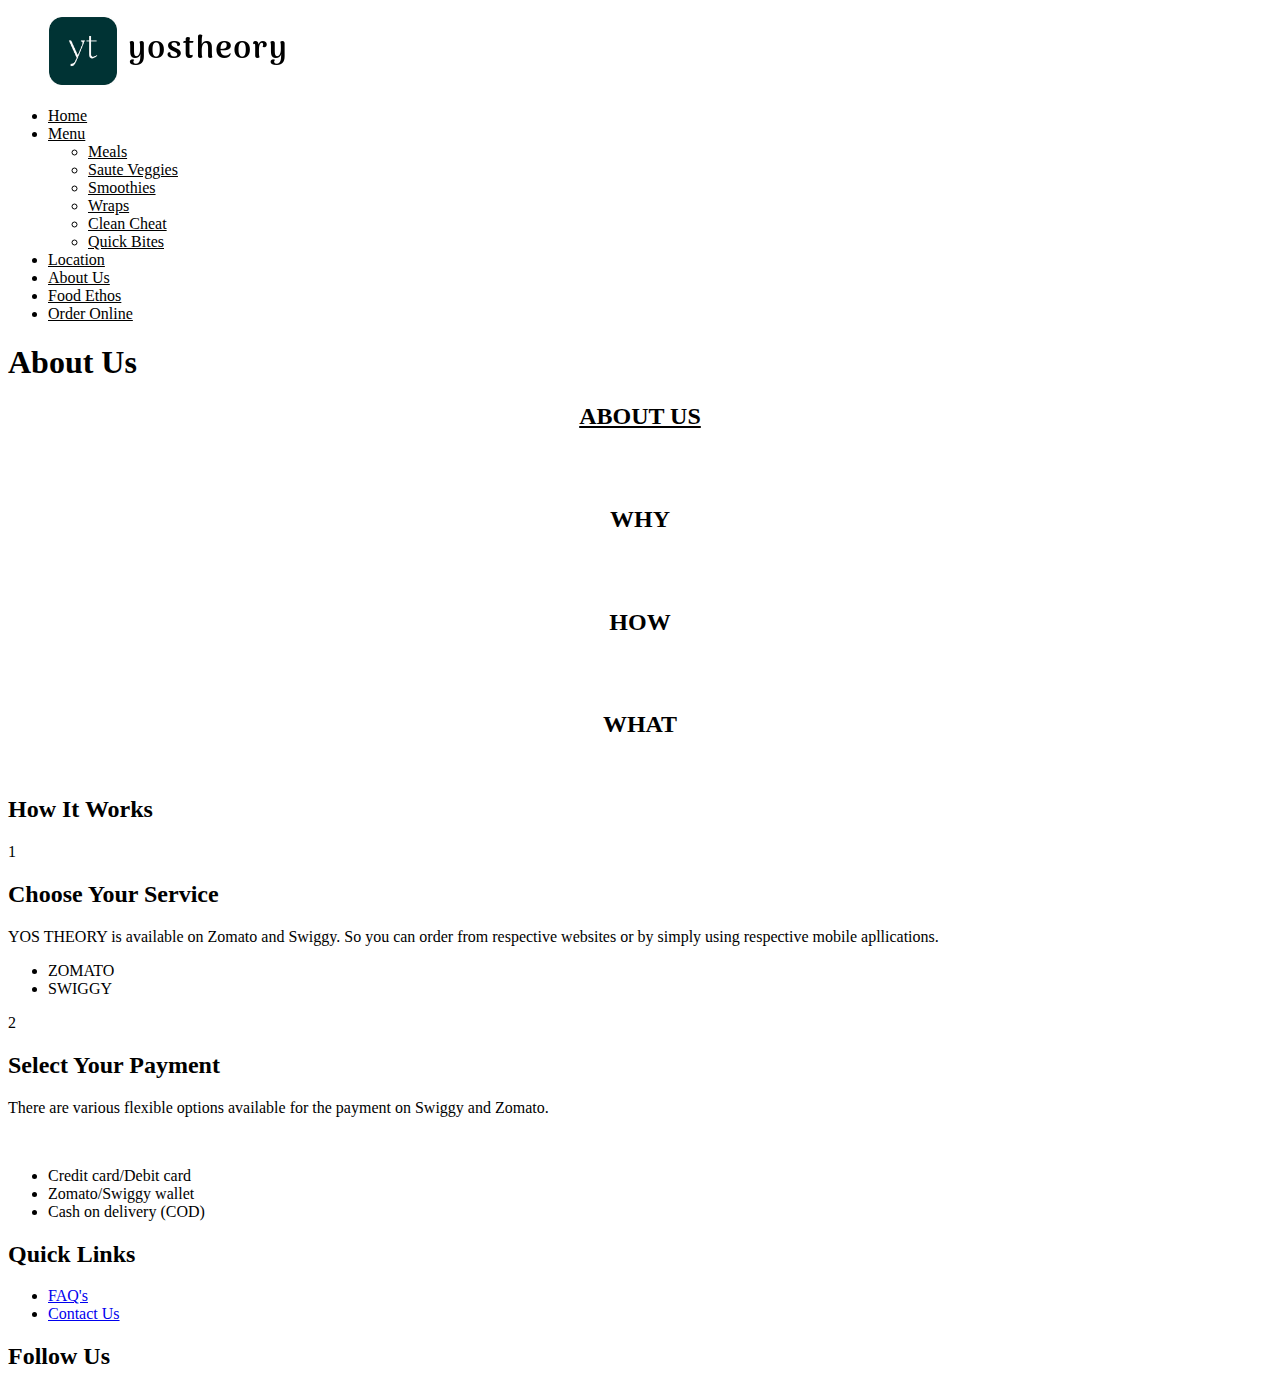
==== about.html @ e0fb043c "Update about.html" ====
<!DOCTYPE html>
<html lang="en">
  <head>
    <title>Yos Theory &mdash; About Us</title>
    <meta charset="utf-8">
    <meta name="viewport" content="width=device-width, initial-scale=1, shrink-to-fit=no">

    <link rel="stylesheet" href="https://fonts.googleapis.com/css?family=Poppins:200,300,400,700,900|Display+Playfair:200,300,400,700"> 
    <link rel="stylesheet" href="fonts/icomoon/style.css">

    <link rel="stylesheet" href="css/bootstrap.min.css">
    <link rel="stylesheet" href="css/magnific-popup.css">
    <link rel="stylesheet" href="css/jquery-ui.css">
    <link rel="stylesheet" href="css/owl.carousel.min.css">
    <link rel="stylesheet" href="css/owl.theme.default.min.css">

    <link rel="stylesheet" href="css/bootstrap-datepicker.css">

    <link rel="stylesheet" href="fonts/flaticon/font/flaticon.css">



    <link rel="stylesheet" href="css/aos.css">

    <link rel="stylesheet" href="css/style.css">
    
  </head>
  <body>
  
  <div class="site-wrap">

    <div class="site-mobile-menu">
      <div class="site-mobile-menu-header">
        <div class="site-mobile-menu-close mt-3">
          <span class="icon-close2 js-menu-toggle"></span>
        </div>
      </div>
      <div class="site-mobile-menu-body"></div>
    </div>
    
    <header class="site-navbar py-3" role="banner">

      <div class="container-fluid bg-white">
        <div class="row align-items-center">
          
          <div class="col-11 col-xl-2">
          <figure style="margin-bottom: 0px;"><a href="index.html" class="align-left"><img src="images/yoslogo.png"></a></figure>

          </div>
          <div class="col-12 col-md-10 d-none d-xl-block">
            <nav class="site-navigation position-relative text-right" role="navigation">

              <ul class="site-menu js-clone-nav mx-auto d-none d-lg-block">
                <li><a href="index.html"style="color: black !important;">Home</a></li>
               
                <li class="has-children">
                  <a href="services.html"style="color: black !important;">Menu</a>
                  <ul class="dropdown">
                    <li><a href="#id1"style="color: black !important;">Meals</a></li>
                    <li><a href="#id2"style="color: black !important;">Saute Veggies</a></li>
                    <li><a href="#id3"style="color: black !important;">Smoothies</a></li>
                    <li><a href="#id4"style="color: black !important;">Wraps</a></li>
                      <li><a href="#id5"style="color: black !important;">Clean Cheat</a></li>
                      <li><a href="#id6"style="color: black !important;">Quick Bites</a></li>
                   
                  </ul>
                </li>
                <li><a href="industries.html"style="color: black !important;">Location</a></li>
                 <li class="active"><a href="about.html"style="color: black !important;">About Us</a></li>
                <li><a href="blog.html"style="color: black !important;">Food Ethos</a></li>
                <li><a href="order.html"style="color: black !important;">Order Online</a></li>
              </ul>
            </nav>
          </div>


          <div class="d-inline-block d-xl-none ml-md-0 mr-auto py-3" style="position: relative; top: 3px;"><a href="#" class="site-menu-toggle js-menu-toggle text-white"><span class="icon-menu h3" style="color: black;"></span></a></div>


        </div>
      </div>
      
    </header>

  

    <div class="site-blocks-cover inner-page-cover overlay" style="background-image: url(images/food1.jpg);" data-aos="fade" data-stellar-background-ratio="0.5">
      <div class="container">
        <div class="row align-items-center justify-content-center text-center">

          <div class="col-md-8" data-aos="fade-up" data-aos-delay="400">
            <h1 class="text-white font-weight-light text-uppercase font-weight-bold">About Us</h1>
        <!--    <p class="breadcrumb-custom"><a href="index.html">Home</a> <span class="mx-2">&gt;</span> <span>About Us</span></p> -->
          </div>
        </div>
      </div>
    </div>  


    <div style="background-image:url(https://s3-us-west-1.amazonaws.com/sweetgreen-wordpress/sweetgreen/wp-content/uploads/2013/04/05144609/bg-section-core-values.jpg);">
<center>
    <div class="site-section">
      <div class="container">
        
          
          
		
         <center> <div class="col-md-6 order-md-1" data-aos="fade">
            
            <h2 class="text-primary"></h2></center>
       <center>    <h2 class="text-primary"><u>ABOUT US</u></h2></center>
       <br><br>

 <center><h2 class="text-primary">WHY</h2>

         <font color="white">We are YOS THEORY: We connect people - with food - who want to eat better, feel better & celebrate a passion for living better and healthier.</font></center>
<br>
 <center><h2 class="text-primary">HOW</h2>

         <font color="white">We create everything from scratch in our kitchen without adding any preservatives, artificial colors, excessive oil & refined sugar. </font></center>
         <br>
         <center><h2 class="text-primary">WHAT</h2>

         <font color="white">We offer Meals (Brown rice, Oats, Dalia) with numerous sauces and veggies, Smoothies, Wraps, Granola fruits box & Bean Bytes.</font></center>


            <div class="row">
              <div class="col-md-12 mb-md-5 mb-0 col-lg-6">
                <div class="unit-4">
                  
              </div>
              <div class="col-md-12 mb-md-5 mb-0 col-lg-6">
                <div class="unit-4">
                  </div>
              </div>
            </div>
          </div>
          
        </div>
      </div>
    </div>
  </div>
</div>
</center>

    <div class="site-section bg-image overlay" style="background-image: url('images/food2.jpg');">



      <div class="container">
        <div class="row justify-content-center mb-5">
          <div class="col-md-7 text-center border-primary">
            <h2 class="font-weight-light text-primary" data-aos="fade">How It Works</h2>
          </div>
        </div>
        <div class="row">
          <div class="col-md-6 col-lg-4 mb-5 mb-lg-0" data-aos="fade" data-aos-delay="100">
            <div class="how-it-work-item">
            <span class="number">1</span>
              <div class="how-it-work-body">
                <h2>Choose Your Service</h2>
                <p class="mb-5">YOS THEORY is available on Zomato and Swiggy. So you can order from respective websites or by simply using respective mobile apllications.</p>
                <ul class="ul-check list-unstyled white">
                  <li class="text-white">ZOMATO</li>
                  <li class="text-white">SWIGGY</li>
                </ul>
              </div>
          
            </div>
          </div>

          <div class="col-md-6 col-lg-4 mb-5 mb-lg-0" data-aos="fade" data-aos-delay="200">
            <div class="how-it-work-item">
              <span class="number">2</span>
              <div class="how-it-work-body">
                <h2>Select Your Payment</h2>
                <p class="mb-5">There are various flexible options available for the payment on Swiggy and Zomato.</p>
                <br>
                <ul class="ul-check list-unstyled white">
                  <li class="text-white">Credit card/Debit card</li>
                  <li class="text-white">Zomato/Swiggy wallet</li>
                  <li class="text-white">Cash on delivery (COD)</li>
                </ul>
              </div>
            </div>
          </div>

         
        </div>
      </div>
    </div>

    
    
    
    
    <footer class="site-footer">
      <div class="container">
        <div class="row">
          <div class="col-md-9">
            <div class="row">
              <div class="col-md-3">
                <h2 class="footer-heading mb-4">Quick Links</h2>
                <ul class="list-unstyled">
                 <li><a href="faq.html">FAQ's</a></li> 
                  <li><a href="contact.html">Contact Us</a></li>
                </ul>
              </div>
              
              
              
              <div class="col-md-3">
                <h2 class="footer-heading mb-4">Follow Us</h2>
                <a href="#" class="pl-0 pr-3"><span class="icon-facebook"></span></a>
                <a href="#" class="pl-3 pr-3"><span class="icon-twitter"></span></a>
                <a href="#" class="pl-3 pr-3"><span class="icon-instagram"></span></a>
                <a href="#" class="pl-3 pr-3"><span class="icon-linkedin"></span></a>
              </div>
            </div>
          </div>
         
        </div>
        <div class="row pt-5 mt-5 text-center">
          <div class="col-md-12">
            <div class="border-top pt-5">
          
            </div>
          </div>
          
        </div>
      </div>
    </footer>
  </div>

  <script src="js/jquery-3.3.1.min.js"></script>
  <script src="js/jquery-migrate-3.0.1.min.js"></script>
  <script src="js/jquery-ui.js"></script>
  <script src="js/popper.min.js"></script>
  <script src="js/bootstrap.min.js"></script>
  <script src="js/owl.carousel.min.js"></script>
  <script src="js/jquery.stellar.min.js"></script>
  <script src="js/jquery.countdown.min.js"></script>
  <script src="js/jquery.magnific-popup.min.js"></script>
  <script src="js/bootstrap-datepicker.min.js"></script>
  <script src="js/aos.js"></script>

  <script src="js/main.js"></script>
    
  </body>
</html>
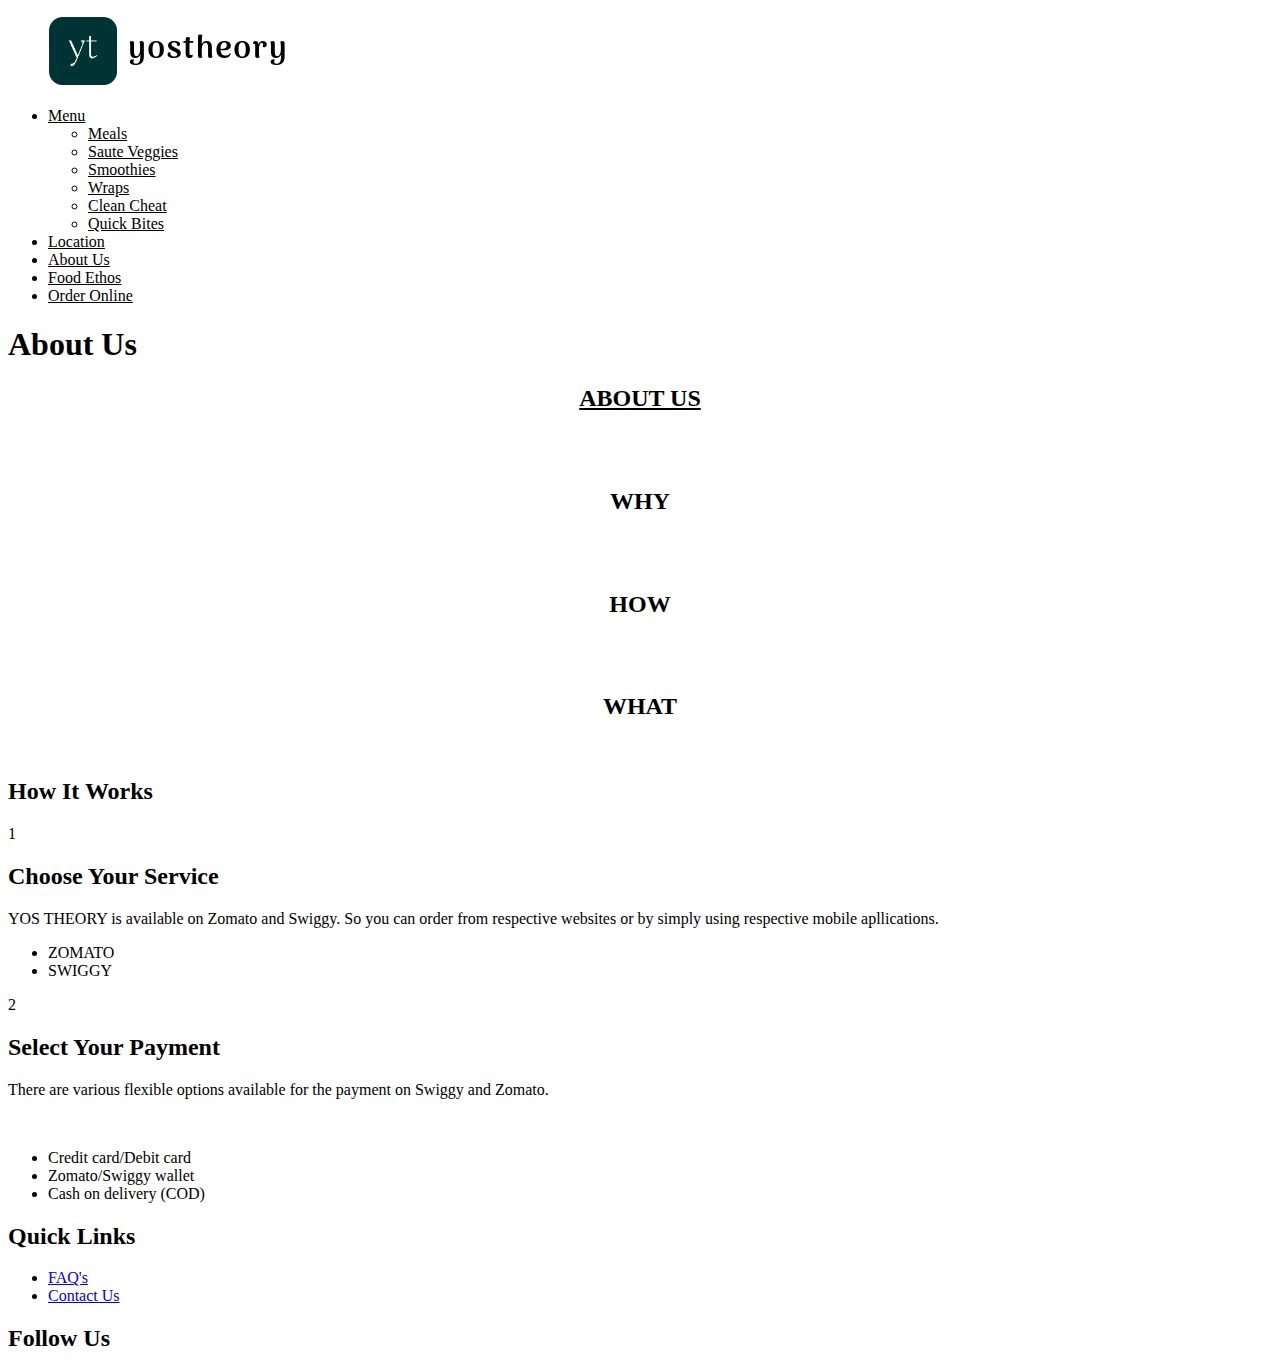
==== commit 427c22be: "Update about.html" ====
--- a/about.html
+++ b/about.html
@@ -38,21 +38,24 @@
       <div class="site-mobile-menu-body"></div>
     </div>
     
-    <header class="site-navbar py-3" role="banner">
-
-      <div class="container-fluid bg-white">
-        <div class="row align-items-center">
-          
-          <div class="col-11 col-xl-2">
-          <figure style="margin-bottom: 0px;"><a href="index.html" class="align-left"><img src="images/yoslogo.png"></a></figure>
-
+    
+    <header class="site-navbar bg-white" role="banner" style="max-width: 1400px; width: 100%;">
+
+      <div class="container bg-white" style="max-width: 100% !important">
+        <div class="row align-items-left">
+          
+
+          <div class="col-10 col-xl-2 " >
+             
+              <figure style="margin-bottom: 0px; "><a href="index.html" ><img src="images/yoslogo.png"></a></figure>
           </div>
           <div class="col-12 col-md-10 d-none d-xl-block">
-            <nav class="site-navigation position-relative text-right" role="navigation">
+            <nav class="site-navigation position-relative" role="navigation">
 
               <ul class="site-menu js-clone-nav mx-auto d-none d-lg-block">
-                <li><a href="index.html"style="color: black !important;">Home</a></li>
-               
+                                
+                
+
                 <li class="has-children">
                   <a href="services.html"style="color: black !important;">Menu</a>
                   <ul class="dropdown">
@@ -84,8 +87,7 @@
 
   
 
-    <div class="site-blocks-cover inner-page-cover overlay" style="background-image: url(images/food1.jpg);" data-aos="fade" data-stellar-background-ratio="0.5">
-      <div class="container">
+<div class="site-blocks-cover inner-page-cover overlay" style="background-image: url(images/team.jpg);" data-aos="fade" data-stellar-background-ratio="0.5">      <div class="container">
         <div class="row align-items-center justify-content-center text-center">
 
           <div class="col-md-8" data-aos="fade-up" data-aos-delay="400">
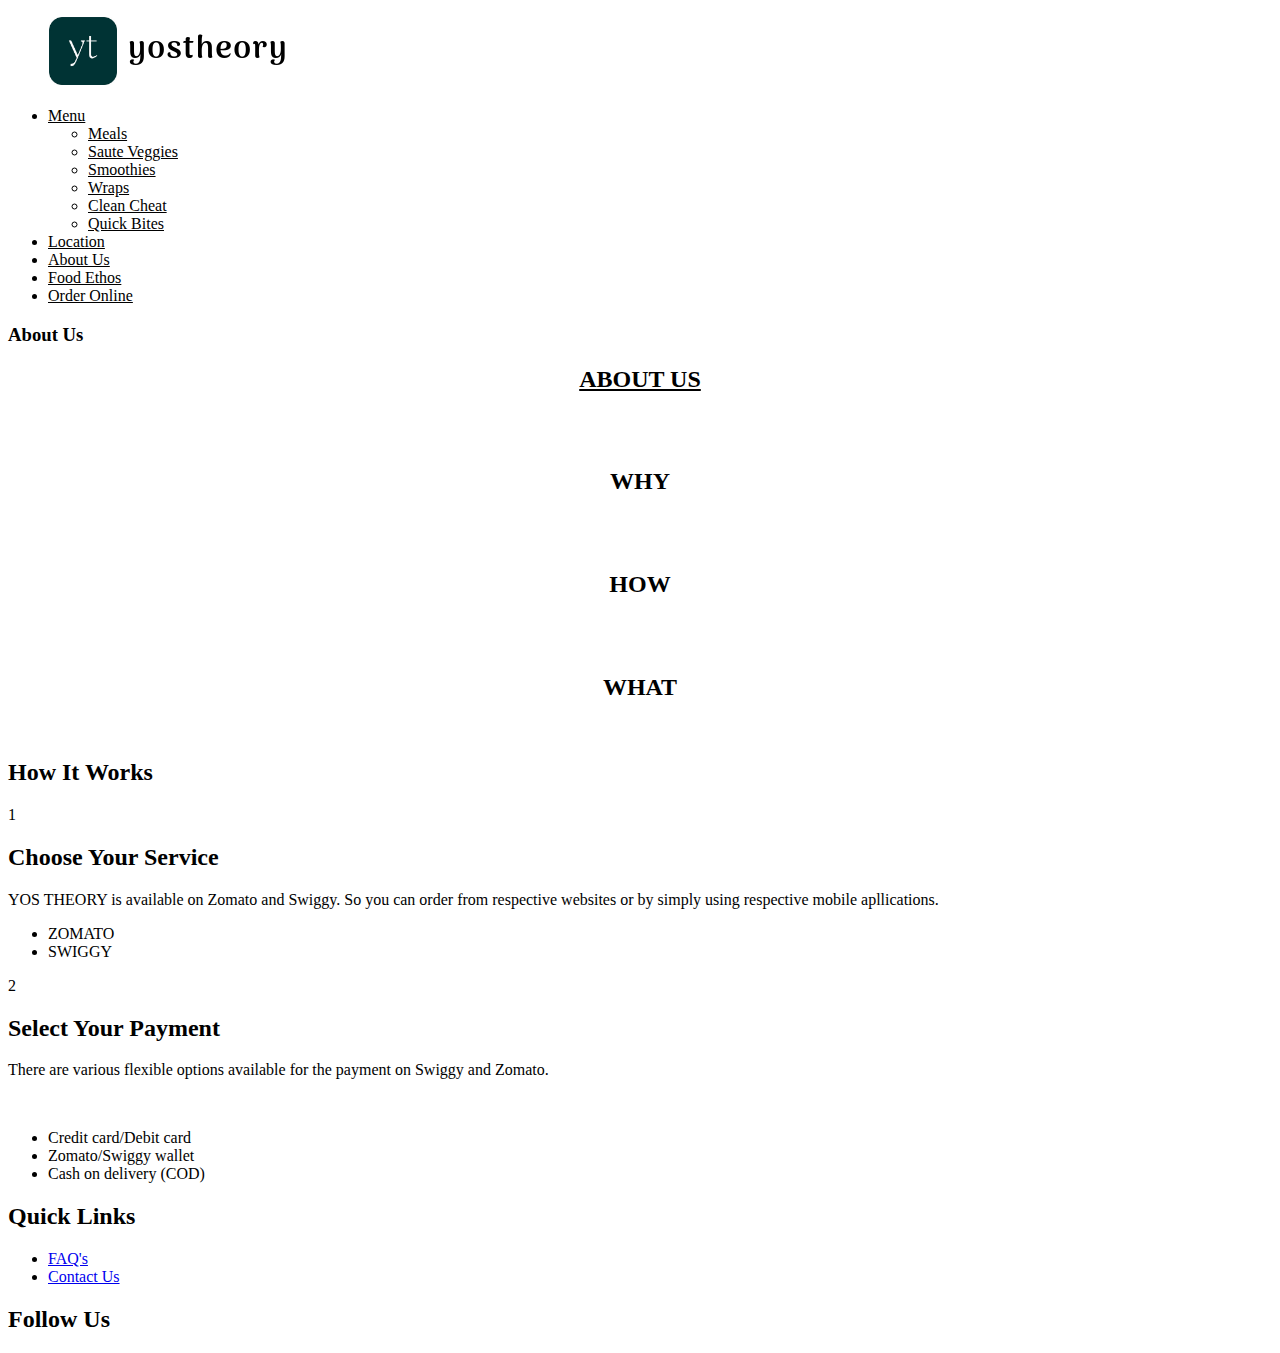
==== commit c07115a8: "Update about.html" ====
--- a/about.html
+++ b/about.html
@@ -56,8 +56,9 @@
                                 
                 
 
+               
                 <li class="has-children">
-                  <a href="services.html"style="color: black !important;">Menu</a>
+                  <a href="services.html" style="color: black !important; margin-right: 80px;">Menu</a>
                   <ul class="dropdown">
                     <li><a href="#id1"style="color: black !important;">Meals</a></li>
                     <li><a href="#id2"style="color: black !important;">Saute Veggies</a></li>
@@ -65,13 +66,12 @@
                     <li><a href="#id4"style="color: black !important;">Wraps</a></li>
                       <li><a href="#id5"style="color: black !important;">Clean Cheat</a></li>
                       <li><a href="#id6"style="color: black !important;">Quick Bites</a></li>
-                   
                   </ul>
                 </li>
-                <li><a href="industries.html"style="color: black !important;">Location</a></li>
-                 <li class="active"><a href="about.html"style="color: black !important;">About Us</a></li>
-                <li><a href="blog.html"style="color: black !important;">Food Ethos</a></li>
-                <li><a href="order.html"style="color: black !important;">Order Online</a></li>
+                <li><a href="industries.html"  style="color: black !important;  margin-right: 80px;">Location</a></li>
+                <li><a href="about.html" style="color: black !important; margin-right: 80px;">About Us</a></li>
+                <li><a href="blog.html" style="color: black !important; margin-right: 80px;">Food Ethos</a></li>
+                <li><a href="order.html" style="color: black !important; margin-right: 0px;">Order Online</a></li>
               </ul>
             </nav>
           </div>
@@ -91,7 +91,7 @@
         <div class="row align-items-center justify-content-center text-center">
 
           <div class="col-md-8" data-aos="fade-up" data-aos-delay="400">
-            <h1 class="text-white font-weight-light text-uppercase font-weight-bold">About Us</h1>
+            <h3 class="text-white font-weight-light text-uppercase font-weight-bold">About Us</h3>
         <!--    <p class="breadcrumb-custom"><a href="index.html">Home</a> <span class="mx-2">&gt;</span> <span>About Us</span></p> -->
           </div>
         </div>
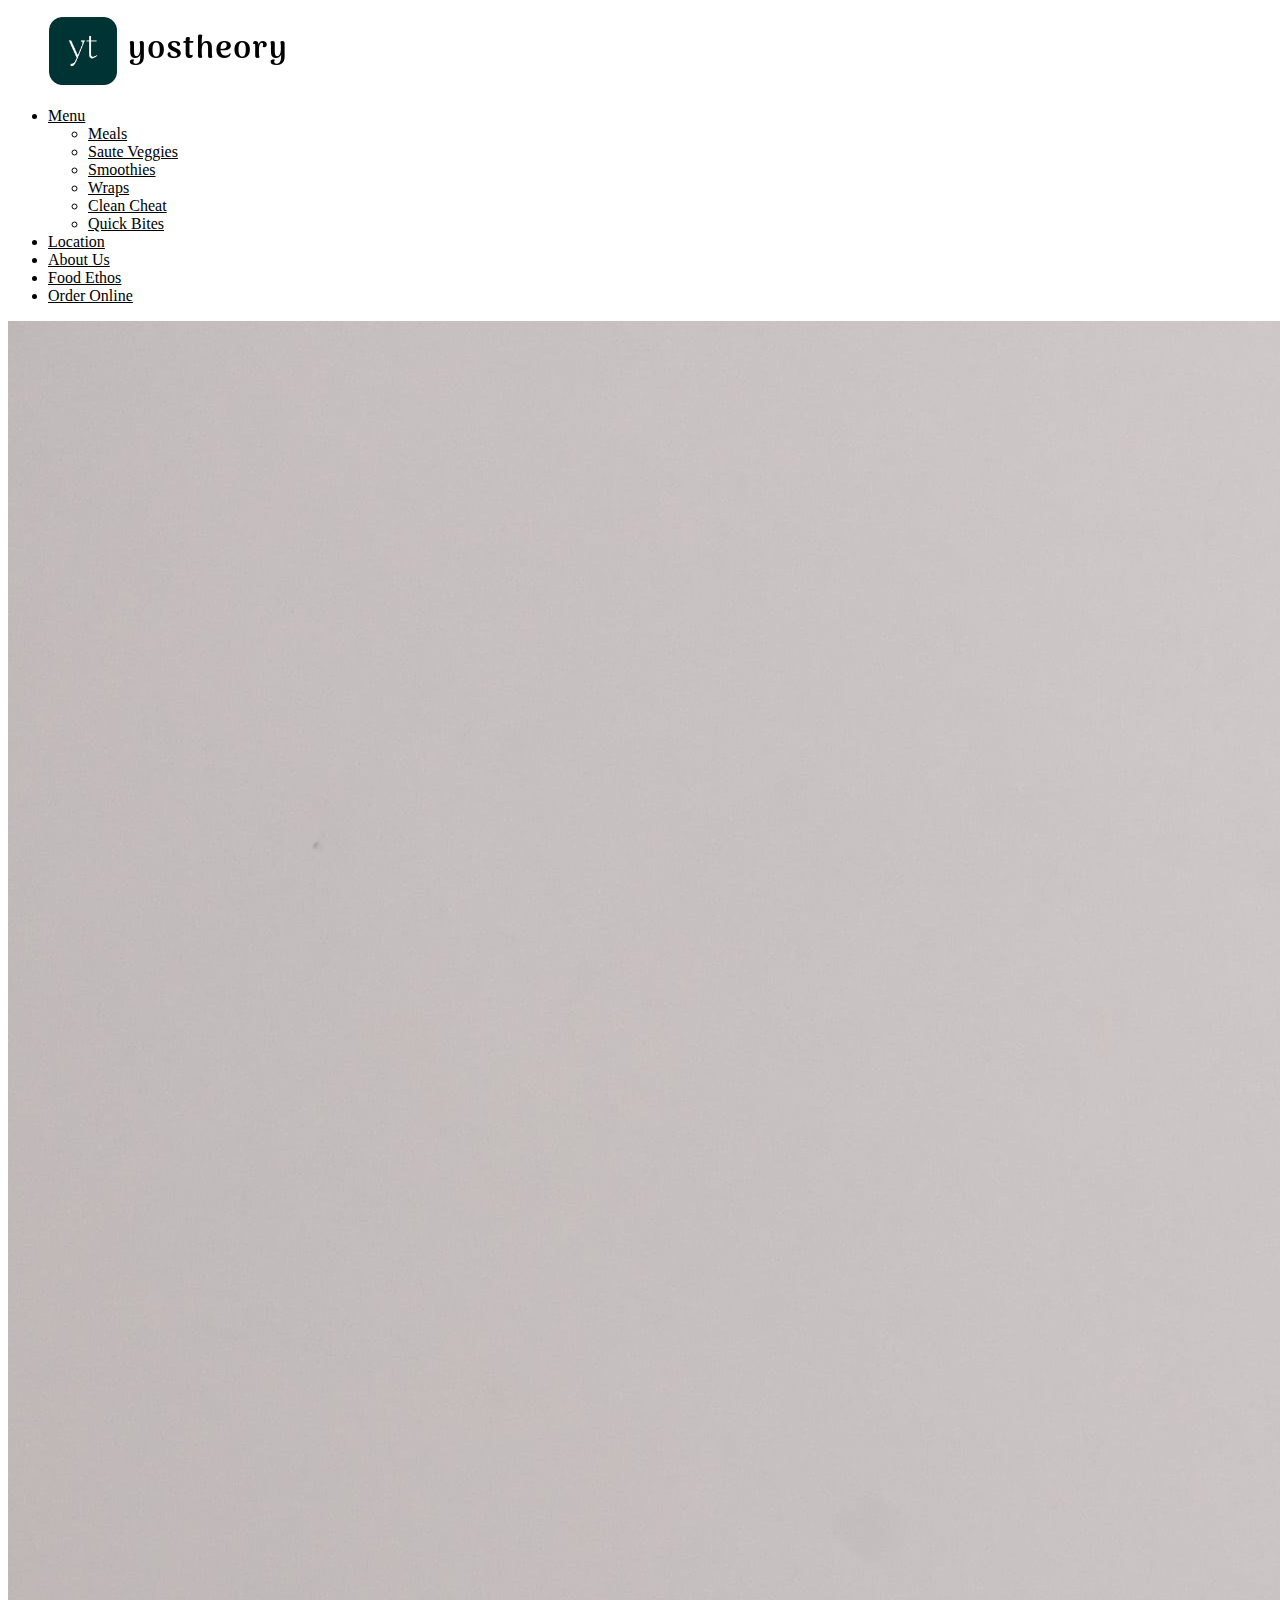
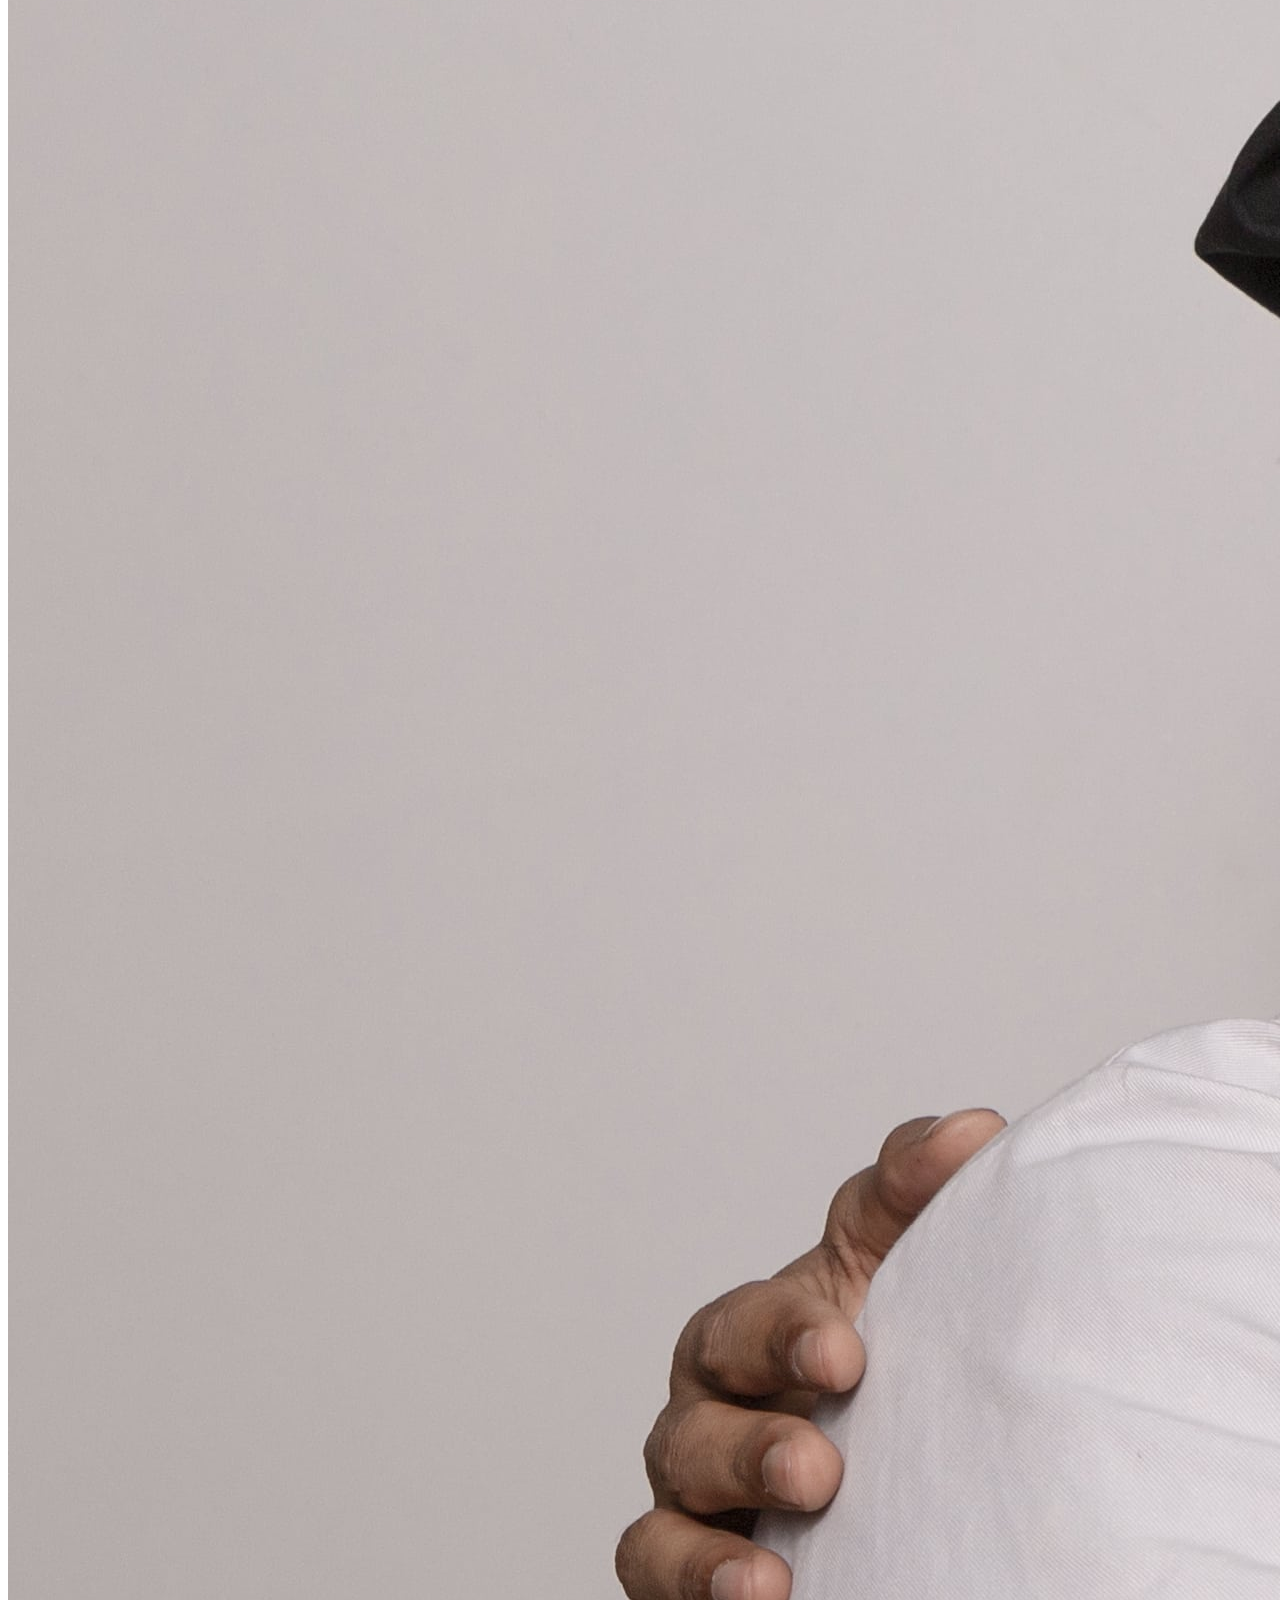
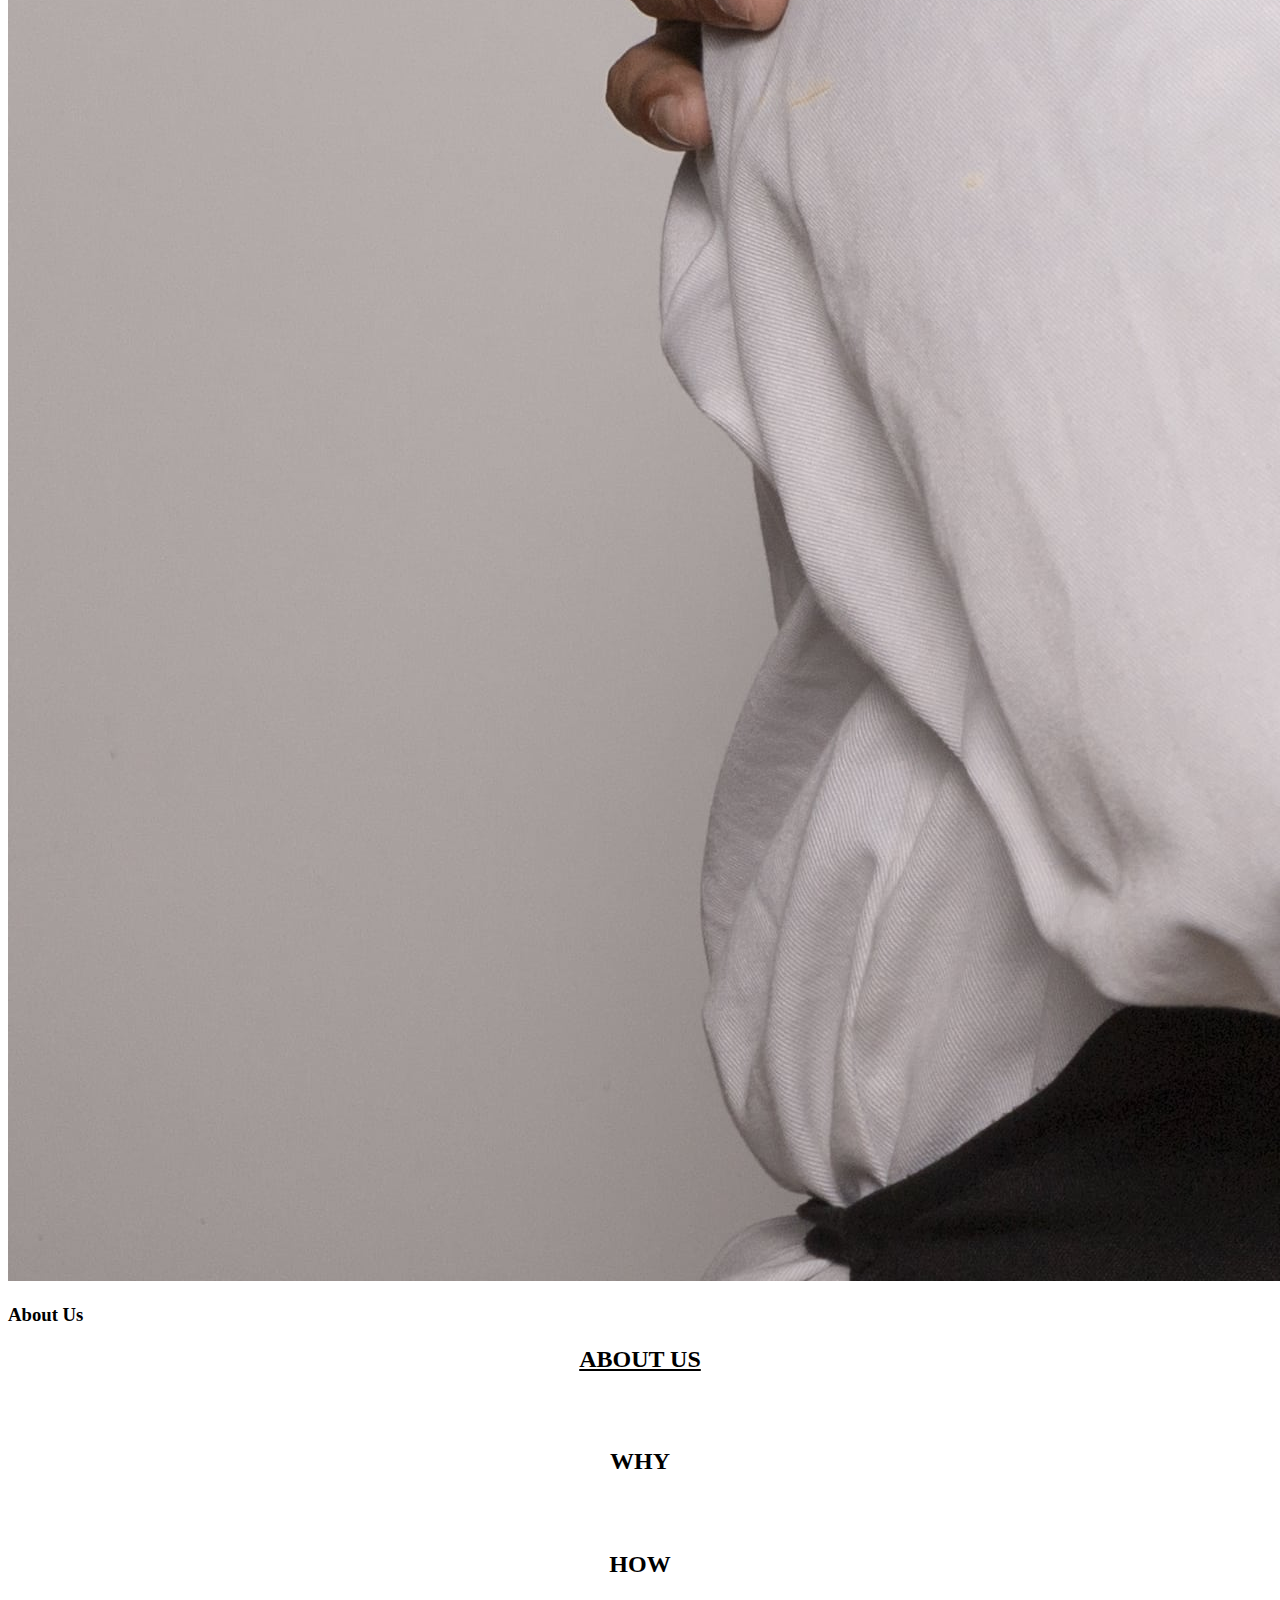
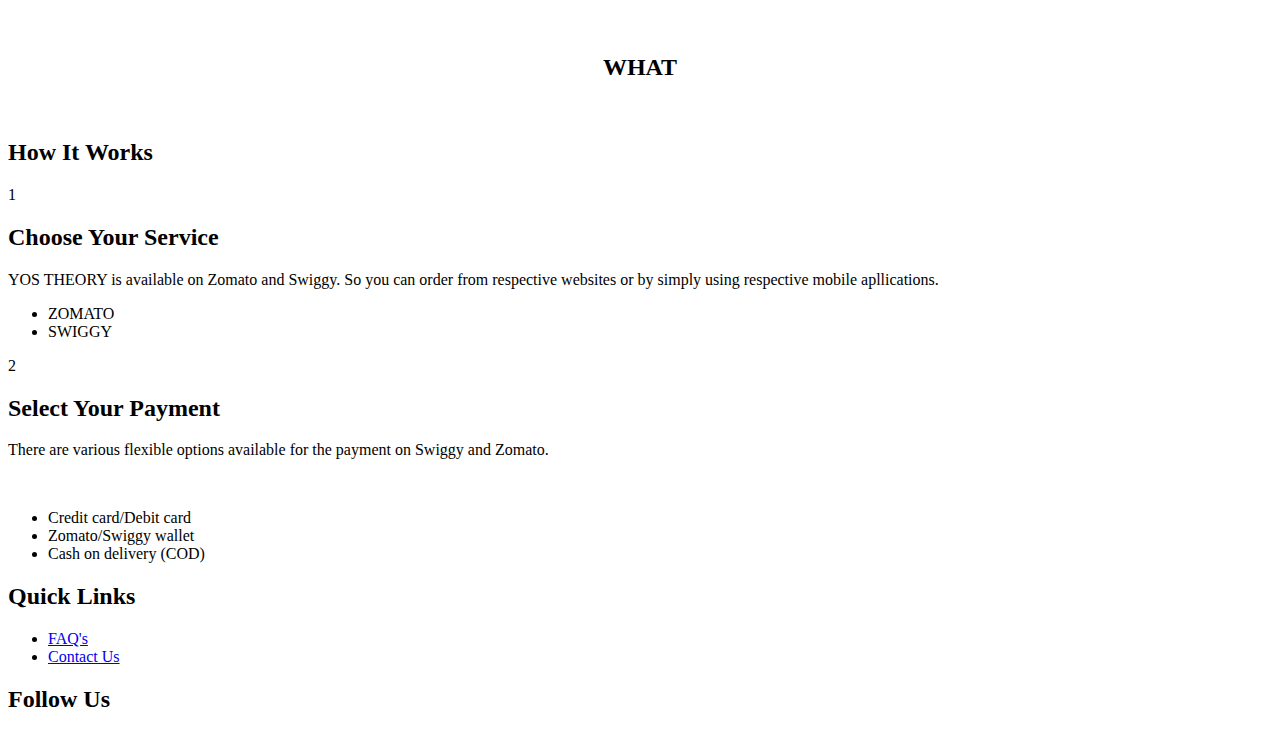
==== commit a59e2e9a: "Update about.html" ====
--- a/about.html
+++ b/about.html
@@ -39,7 +39,7 @@
     </div>
     
     
-    <header class="site-navbar bg-white" role="banner" style="max-width: 1400px; width: 100%;">
+    <header class="site-navbar bg-white" role="banner">
 
       <div class="container bg-white" style="max-width: 100% !important">
         <div class="row align-items-left">
@@ -86,9 +86,13 @@
     </header>
 
   
-
-<div class="site-blocks-cover inner-page-cover overlay" style="background-image: url(images/team.jpg);" data-aos="fade" data-stellar-background-ratio="0.5">      <div class="container">
-        <div class="row align-items-center justify-content-center text-center">
+<div class="site-blocks-cover inner-page-cover overlay">
+	<img src="images/team-min.jpg" class="img-fluid" style="width="100%" data-aos="fade" data-stellar-background-ratio="0.5">
+</div>	
+			<!--
+<div class="site-blocks-cover inner-page-cover overlay" style="background-image: url(images/team-min.jpg);" data-aos="fade" data-stellar-background-ratio="0.5">      <div class="container">
+        -->
+	<div class="row align-items-center justify-content-center text-center">
 
           <div class="col-md-8" data-aos="fade-up" data-aos-delay="400">
             <h3 class="text-white font-weight-light text-uppercase font-weight-bold">About Us</h3>
@@ -215,7 +219,7 @@
                 <h2 class="footer-heading mb-4">Follow Us</h2>
                 <a href="#" class="pl-0 pr-3"><span class="icon-facebook"></span></a>
                 <a href="#" class="pl-3 pr-3"><span class="icon-twitter"></span></a>
-                <a href="#" class="pl-3 pr-3"><span class="icon-instagram"></span></a>
+                <a href="https://www.instagram.com/yostheory/" class="pl-3 pr-3"><span class="icon-instagram"></span></a>
                 <a href="#" class="pl-3 pr-3"><span class="icon-linkedin"></span></a>
               </div>
             </div>
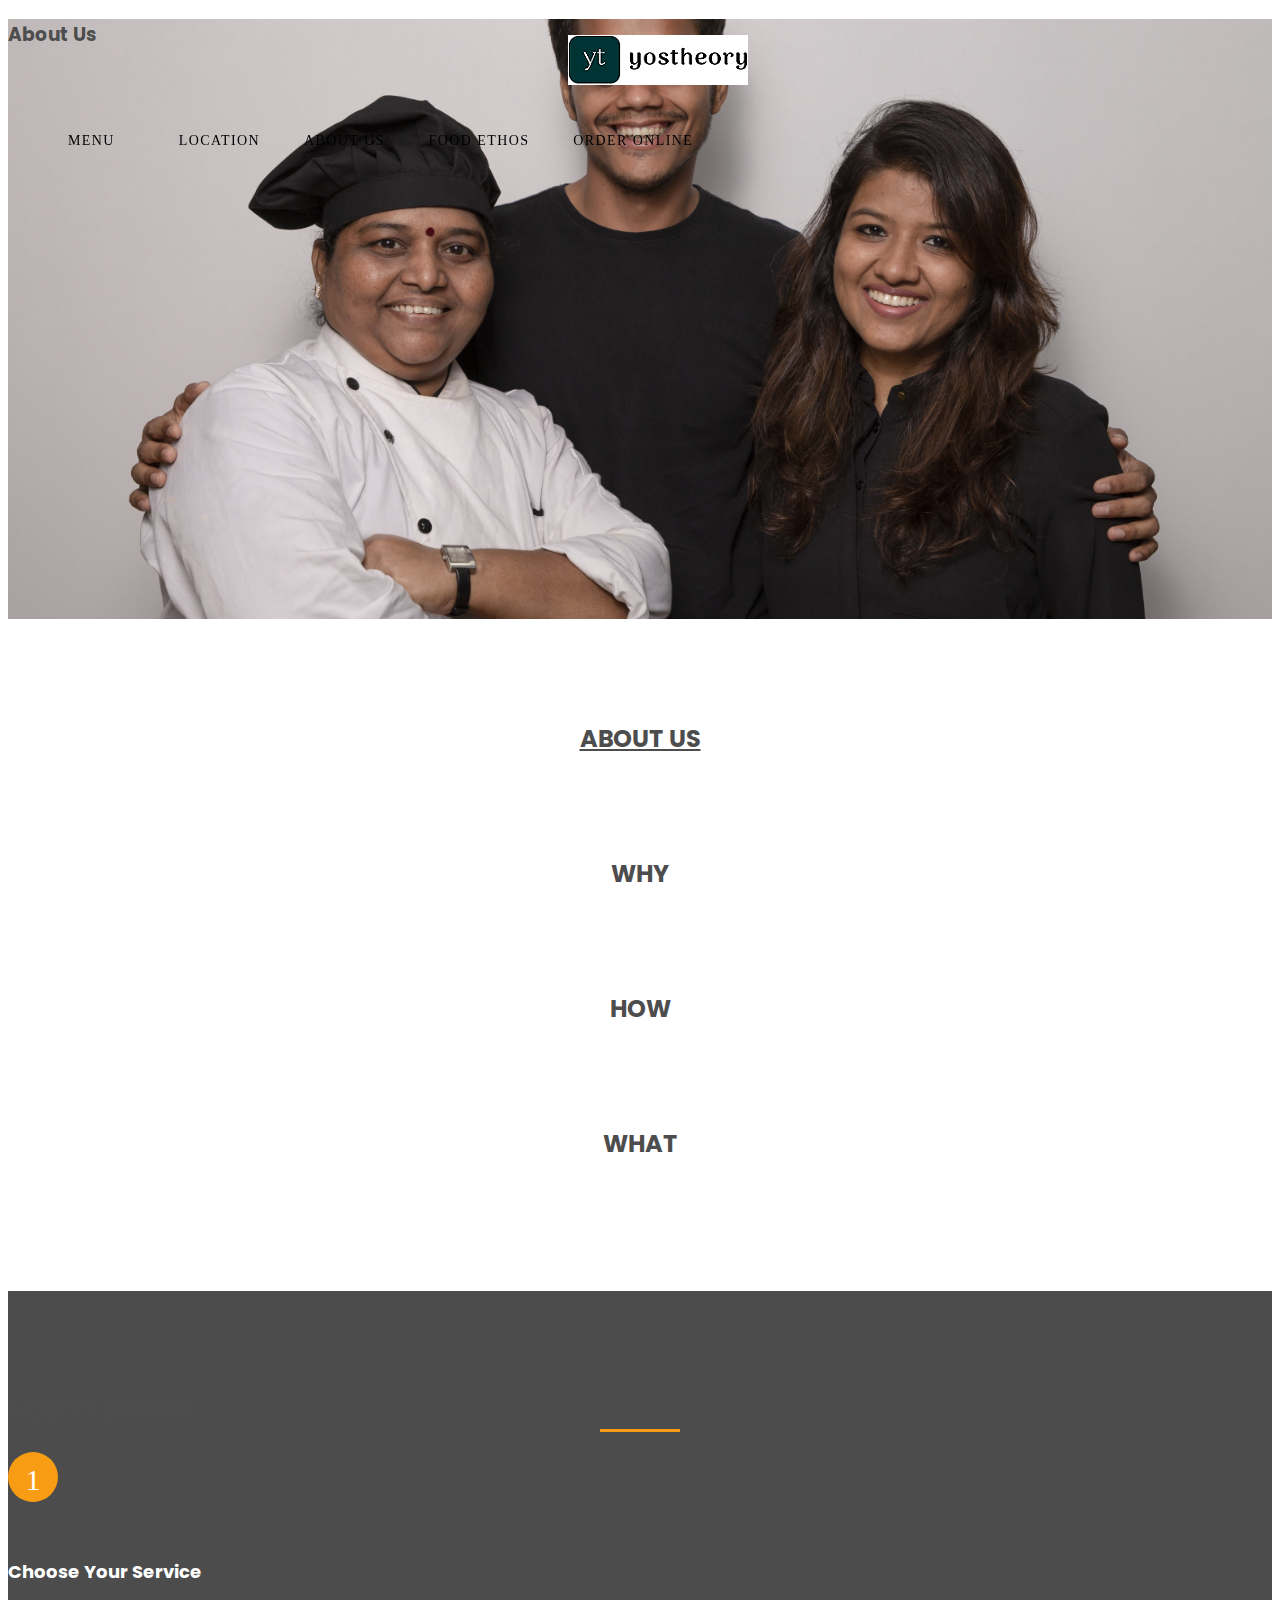
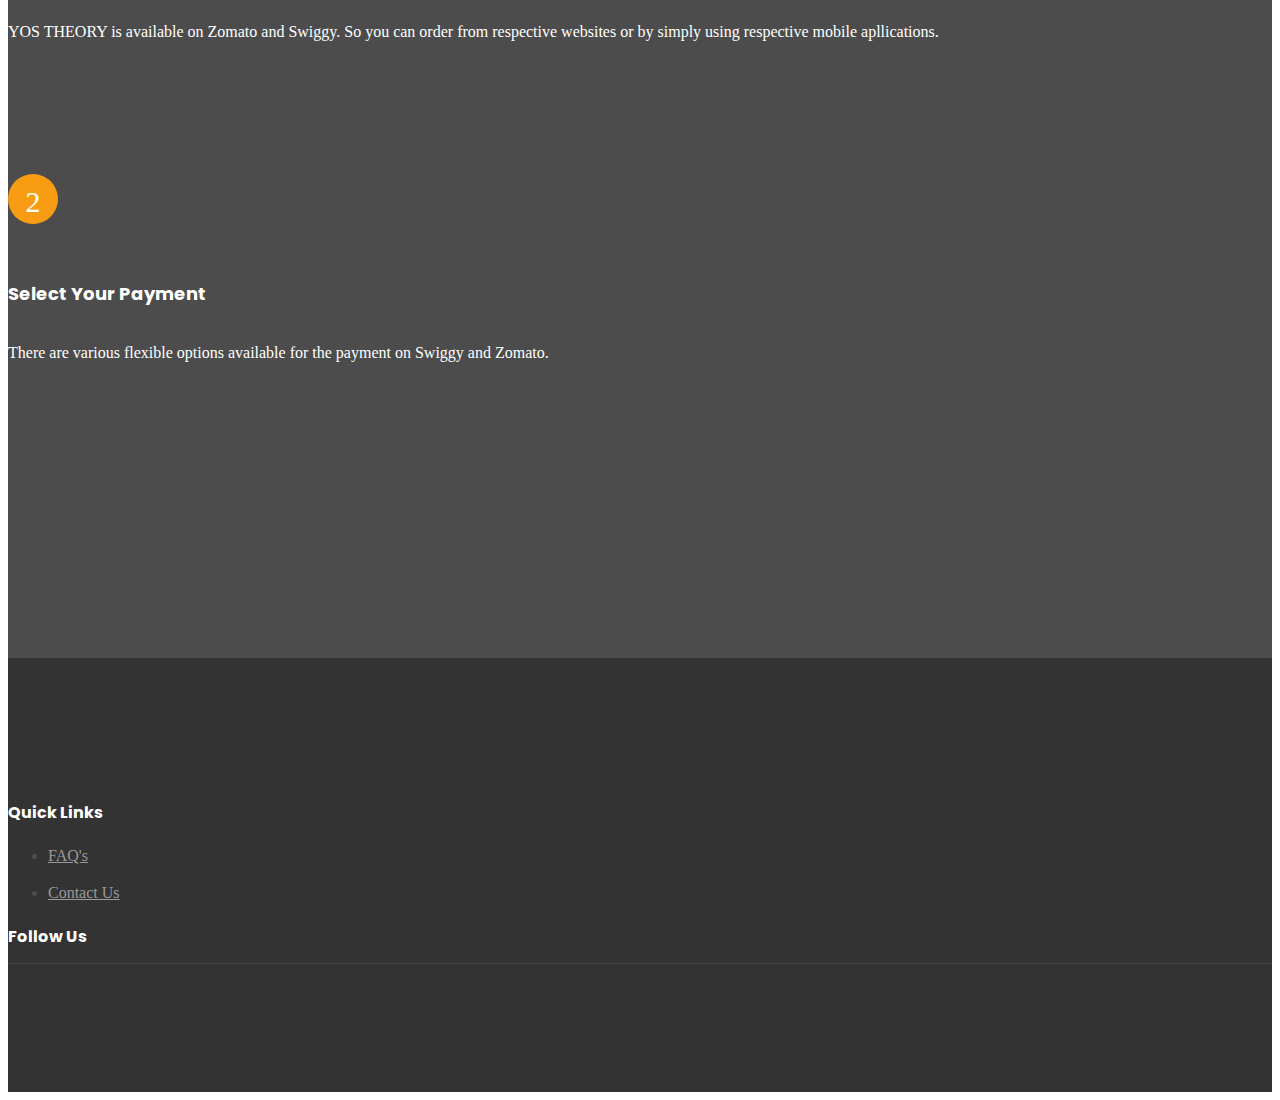
==== commit 5ef3be88: "Update about.html" ====
--- a/about.html
+++ b/about.html
@@ -39,63 +39,64 @@
     </div>
     
     
-    <header class="site-navbar bg-white" role="banner">
-
-      <div class="container bg-white" style="max-width: 100% !important">
-        <div class="row align-items-left">
-          
-
-          <div class="col-10 col-xl-2 " >
+     <header class="site-navbar bg-white" role="banner" style="position: fixed;">
+
+      <div class="container" style="width: 100% !important ;">
+        <div class="row align-items-center">
+          
+
+          <div class="col-10 col-xl-2">
              
-              <figure style="margin-bottom: 0px; "><a href="index.html" ><img src="images/yoslogo.png"></a></figure>
+              <figure style="margin-bottom: 0px;"><a href="index.html" class=""><img src="images/logo.png"></a></figure>
           </div>
           <div class="col-12 col-md-10 d-none d-xl-block">
-            <nav class="site-navigation position-relative" role="navigation">
+            <nav class="site-navigation position-relative " role="navigation" style="position: fixed;">
 
               <ul class="site-menu js-clone-nav mx-auto d-none d-lg-block">
-                                
                 
-
-               
+             
                 <li class="has-children">
-                  <a href="services.html" style="color: black !important; margin-right: 80px;">Menu</a>
+                  <a href="services.html" style="color: black !important; margin-right: 20px;">Menu</a>
                   <ul class="dropdown">
-                    <li><a href="#id1"style="color: black !important;">Meals</a></li>
-                    <li><a href="#id2"style="color: black !important;">Saute Veggies</a></li>
-                    <li><a href="#id3"style="color: black !important;">Smoothies</a></li>
-                    <li><a href="#id4"style="color: black !important;">Wraps</a></li>
-                      <li><a href="#id5"style="color: black !important;">Clean Cheat</a></li>
-                      <li><a href="#id6"style="color: black !important;">Quick Bites</a></li>
+                    <li><a href="services.html"style="color: black !important;">Meals</a></li>
+                    <li><a href="services.html"style="color: black !important;">Saute Veggies</a></li>
+                    <li><a href="services.html"style="color: black !important;">Smoothies</a></li>
+                    <li><a href="services.html"style="color: black !important;">Wraps</a></li>
+                      <li><a href="services.html"style="color: black !important;">Clean Cheat</a></li>
+                      <li><a href="services.html"style="color: black !important;">Quick Bites</a></li>
                   </ul>
                 </li>
-                <li><a href="industries.html"  style="color: black !important;  margin-right: 80px;">Location</a></li>
-                <li><a href="about.html" style="color: black !important; margin-right: 80px;">About Us</a></li>
-                <li><a href="blog.html" style="color: black !important; margin-right: 80px;">Food Ethos</a></li>
+                <li><a href="industries.html"  style="color: black !important;  margin-right: 20px;">Location</a></li>
+                <li><a href="about.html" style="color: black !important; margin-right: 20px;">About Us</a></li>
+                <li><a href="blog.html" style="color: black !important; margin-right: 20px;">Food Ethos</a></li>
                 <li><a href="order.html" style="color: black !important; margin-right: 0px;">Order Online</a></li>
               </ul>
             </nav>
           </div>
 
 
+          
+
           <div class="d-inline-block d-xl-none ml-md-0 mr-auto py-3" style="position: relative; top: 3px;"><a href="#" class="site-menu-toggle js-menu-toggle text-white"><span class="icon-menu h3" style="color: black;"></span></a></div>
 
+          </div>
 
         </div>
       </div>
       
     </header>
 
-  
+  <!--
 <div class="site-blocks-cover inner-page-cover overlay">
 	<img src="images/team-min.jpg" class="img-fluid" style="width="100%" data-aos="fade" data-stellar-background-ratio="0.5">
-</div>	
-			<!--
-<div class="site-blocks-cover inner-page-cover overlay" style="background-image: url(images/team-min.jpg);" data-aos="fade" data-stellar-background-ratio="0.5">      <div class="container">
-        -->
+</div>	-->
+			
+<div class="site-blocks-cover inner-page-cover overlay container-fluid" style="background-image: url(images/team-min.jpg); " data-aos="fade" data-stellar-background-ratio="0.5">      <div class="container">
+        
 	<div class="row align-items-center justify-content-center text-center">
 
           <div class="col-md-8" data-aos="fade-up" data-aos-delay="400">
-            <h3 class="text-white font-weight-light text-uppercase font-weight-bold">About Us</h3>
+            <h3 class="text-white font-weight-light text-lowercase font-weight-bold">About Us</h3>
         <!--    <p class="breadcrumb-custom"><a href="index.html">Home</a> <span class="mx-2">&gt;</span> <span>About Us</span></p> -->
           </div>
         </div>
--- a/css/style.css
+++ b/css/style.css
@@ -0,0 +1,1394 @@
+/* Base */
+body {
+  line-height: 1.7;
+  color: #4d4d4d;
+  font-weight: 300;
+  font-size: 1rem; }
+
+::-moz-selection {
+  background: #000;
+  color: #fff; }
+
+::selection {
+  background: #000;
+  color: #fff; }
+
+a {
+  -webkit-transition: .3s all ease;
+  -o-transition: .3s all ease;
+  transition: .3s all ease; }
+  a:hover {
+    text-decoration:  underline;
+      
+}
+
+h1, h2, h3, h4, h5,
+.h1, .h2, .h3, .h4, .h5 {
+  font-family: "Poppins", -apple-system, BlinkMacSystemFont, "Segoe UI", Roboto, "Helvetica Neue", Arial, sans-serif, "Apple Color Emoji", "Segoe UI Emoji", "Segoe UI Symbol", "Noto Color Emoji"; }
+
+.border-2 {
+  border-width: 2px; }
+
+.text-black {
+  color: #000 !important; }
+
+.bg-black {
+  background: #000 !important; }
+
+.color-black-opacity-5 {
+  color: rgba(0, 0, 0, 0.5); }
+
+.color-white-opacity-5 {
+  color: rgba(255, 255, 255, 0.5); }
+
+.site-wrap:before {
+  -webkit-transition: .3s all ease-in-out;
+  -o-transition: .3s all ease-in-out;
+  transition: .3s all ease-in-out;
+  background: rgba(0, 0, 0, 0.6);
+  content: "";
+  position: absolute;
+  z-index: 2000;
+  top: 0;
+  left: 0;
+  right: 0;
+  bottom: 0;
+  opacity: 0;
+  visibility: hidden; }
+
+.offcanvas-menu .site-wrap {
+  position: absolute;
+  height: 100%;
+  width: 100%;
+  z-index: 2;
+  overflow: hidden; }
+  .offcanvas-menu .site-wrap:before {
+    opacity: 1;
+    visibility: visible; }
+
+.btn {
+  text-transform: uppercase;
+  letter-spacing: .2em;
+  border-radius: 0; }
+  .btn:hover, .btn:active, .btn:focus {
+    outline: none;
+    -webkit-box-shadow: none !important;
+    box-shadow: none !important; }
+  .btn.btn-black {
+    color: #fff;
+    background-color: #000; }
+    .btn.btn-black:hover {
+      color: #000;
+      background-color: #fff; }
+  .btn.btn-primary {
+    border: 2px solid transparent; }
+    .btn.btn-primary:hover {
+      border: 2px solid #000;
+      background: none !important;
+      color: #000 !important; }
+
+.line-height-1 {
+  line-height: 1 !important; }
+
+.bg-black {
+  background: #000; }
+
+.form-control {
+  height: 43px;
+  border-radius: 0; }
+  .form-control:active, .form-control:focus {
+    border-color: #f89d13; }
+  .form-control:hover, .form-control:active, .form-control:focus {
+    -webkit-box-shadow: none !important;
+    box-shadow: none !important; }
+
+.site-section {
+  padding: 2.5em 0; }
+  @media (min-width: 768px) {
+    .site-section {
+      padding: 5em 0; } }
+  .site-section.site-section-sm {
+    padding: 4em 0; }
+
+.site-section-heading {
+  position: relative;
+  font-size: 2.5rem; }
+  @media (min-width: 768px) {
+    .site-section-heading {
+      font-size: 4rem; } }
+  .site-section-heading:after {
+    content: "";
+    left: 0%;
+    bottom: 0;
+    position: absolute;
+    width: 100px;
+    height: 1px;
+    background: #f89d13; }
+  .site-section-heading.text-center:after {
+    content: "";
+    -webkit-transform: translateX(-50%);
+    -ms-transform: translateX(-50%);
+    transform: translateX(-50%);
+    content: "";
+    left: 50%;
+    bottom: 0;
+    position: absolute;
+    width: 100px;
+    height: 1px;
+    background: #f89d13; }
+
+.border-top {
+  border-top: 1px solid #edf0f5 !important; }
+
+.site-footer {
+  padding: 4em 0;
+  background: #333333; }
+  @media (min-width: 768px) {
+    .site-footer {
+      padding: 8em 0; } }
+  .site-footer .border-top {
+    border-top: 1px solid rgba(255, 255, 255, 0.1) !important; }
+  .site-footer p {
+    color: #737373; }
+  .site-footer h2, .site-footer h3, .site-footer h4, .site-footer h5 {
+    color: #fff; }
+  .site-footer a {
+    color: #999999; }
+    .site-footer a:hover {
+      color: white; }
+  .site-footer ul li {
+    margin-bottom: 10px; }
+  .site-footer .footer-heading {
+    font-size: 16px;
+    color: #fff; }
+
+.bg-text-line {
+  display: inline;
+  background: #000;
+  -webkit-box-shadow: 20px 0 0 #000, -20px 0 0 #000;
+  box-shadow: 20px 0 0 #000, -20px 0 0 #000; }
+
+.text-white-opacity-05 {
+  color: rgba(255, 255, 255, 0.5); }
+
+.text-black-opacity-05 {
+  color: rgba(0, 0, 0, 0.5); }
+
+.hover-bg-enlarge {
+  overflow: hidden;
+  position: relative; }
+  @media (max-width: 991.98px) {
+    .hover-bg-enlarge {
+      height: auto !important; } }
+  .hover-bg-enlarge > div {
+    -webkit-transform: scale(1);
+    -ms-transform: scale(1);
+    transform: scale(1);
+    -webkit-transition: .8s all ease-in-out;
+    -o-transition: .8s all ease-in-out;
+    transition: .8s all ease-in-out; }
+  .hover-bg-enlarge:hover > div, .hover-bg-enlarge:focus > div, .hover-bg-enlarge:active > div {
+    -webkit-transform: scale(1.2);
+    -ms-transform: scale(1.2);
+    transform: scale(1.2); }
+  @media (max-width: 991.98px) {
+    .hover-bg-enlarge .bg-image-md-height {
+      height: 300px !important; } }
+
+.bg-image {
+  background-size: cover;
+  background-position: center center;
+  background-repeat: no-repeat;
+  background-attachment: fixed; }
+  .bg-image.overlay {
+    position: relative; }
+    .bg-image.overlay:after {
+      position: absolute;
+      content: "";
+      top: 0;
+      left: 0;
+      right: 0;
+      bottom: 0;
+      z-index: 0;
+      width: 100%;
+      background: rgba(0, 0, 0, 0.7); }
+  .bg-image > .container {
+    position: relative;
+    z-index: 1; }
+
+@media (max-width: 991.98px) {
+  .img-md-fluid {
+    max-width: 100%; } }
+
+@media (max-width: 991.98px) {
+  .display-1, .display-3 {
+    font-size: 3rem; } }
+
+.play-single-big {
+  width: 90px;
+  height: 90px;
+  display: inline-block;
+  border: 2px solid #fff;
+  color: #fff !important;
+  border-radius: 50%;
+  position: relative;
+  -webkit-transition: .3s all ease-in-out;
+  -o-transition: .3s all ease-in-out;
+  transition: .3s all ease-in-out; }
+  .play-single-big > span {
+    font-size: 50px;
+    position: absolute;
+    top: 50%;
+    left: 50%;
+    -webkit-transform: translate(-40%, -50%);
+    -ms-transform: translate(-40%, -50%);
+    transform: translate(-40%, -50%); }
+  .play-single-big:hover {
+    width: 120px;
+    height: 120px; }
+
+.overlap-to-top {
+  margin-top: -150px; }
+
+.ul-check {
+  margin-bottom: 50px; }
+  .ul-check li {
+    position: relative;
+    padding-left: 35px;
+    margin-bottom: 15px;
+    line-height: 1.5; }
+    .ul-check li:before {
+      left: 0;
+      font-size: 20px;
+      top: -.3rem;
+      font-family: "icomoon";
+      content: "\e5ca";
+      position: absolute; }
+  .ul-check.white li:before {
+    color: #fff; }
+  .ul-check.success li:before {
+    color: #8bc34a; }
+  .ul-check.primary li:before {
+    color: #f89d13; }
+
+/* Navbar */
+.site-navbar {
+  margin-bottom: 0px;
+  z-index: 1999;
+  position: absolute;
+  width: 100%;
+justify-content: space-between;
+    padding: 0px 10px;
+    display: flex;
+    text-align: center;
+    width: 100% ;
+}
+  .site-navbar.transparent {
+    background-color: #fff !important; }
+  .site-navbar.absolute {
+    position: absolute;
+    top: 0;
+    left: 0;
+    width: 100%; }
+  .site-navbar .site-logo {
+    position: absolute;
+    left: 0;
+    top: 0;
+    margin-top: -20px; }
+  .site-navbar .site-navigation.border-bottom {
+    border-bottom: 1px solid #f3f3f4 !important; }
+  .site-navbar .site-navigation .site-menu {
+    margin-bottom: 0; }
+    .site-navbar .site-navigation .site-menu .active > a {
+      color: #f89d13; }
+    .site-navbar .site-navigation .site-menu a {
+      text-decoration: none !important;
+      display: inline-block;
+      text-transform: uppercase;
+      letter-spacing: .1em;
+      font-size: 14px; }
+    .site-navbar .site-navigation .site-menu > li {
+      display: inline-block;
+      padding: 10px 10px; }
+      .site-navbar .site-navigation .site-menu > li > a {
+        padding: 10px 0px;
+        color: #fff;
+        text-decoration: none !important; }
+        .site-navbar .site-navigation .site-menu > li > a:hover {
+          color: #f89d13; }
+    .site-navbar .site-navigation .site-menu .has-children {
+      position: relative; }
+      .site-navbar .site-navigation .site-menu .has-children > a {
+        position: relative;
+        padding-right: 20px; }
+        .site-navbar .site-navigation .site-menu .has-children > a:before {
+          position: absolute;
+          content: "\e313";
+          font-size: 16px;
+          top: 50%;
+          right: 0;
+          -webkit-transform: translateY(-50%);
+          -ms-transform: translateY(-50%);
+          transform: translateY(-50%);
+          font-family: 'icomoon'; }
+      .site-navbar .site-navigation .site-menu .has-children .dropdown {
+        visibility: hidden;
+        opacity: 0;
+        top: 100%;
+        position: absolute;
+        text-align: left;
+        border-top: 2px solid #f89d13;
+        -webkit-box-shadow: 0 2px 10px -2px rgba(0, 0, 0, 0.1);
+        box-shadow: 0 2px 10px -2px rgba(0, 0, 0, 0.1);
+        border-left: 1px solid #edf0f5;
+        border-right: 1px solid #edf0f5;
+        border-bottom: 1px solid #edf0f5;
+        padding: 0px 0;
+        margin-top: 20px;
+        margin-left: 0px;
+        background: #fff;
+        -webkit-transition: 0.2s 0s;
+        -o-transition: 0.2s 0s;
+        transition: 0.2s 0s; }
+        .site-navbar .site-navigation .site-menu .has-children .dropdown.arrow-top {
+          position: absolute; }
+          .site-navbar .site-navigation .site-menu .has-children .dropdown.arrow-top:before {
+            bottom: 100%;
+            left: 20%;
+            border: solid transparent;
+            content: " ";
+            height: 0;
+            width: 0;
+            position: absolute;
+            pointer-events: none; }
+          .site-navbar .site-navigation .site-menu .has-children .dropdown.arrow-top:before {
+            border-color: rgba(136, 183, 213, 0);
+            border-bottom-color: #fff;
+            border-width: 10px;
+            margin-left: -10px; }
+        .site-navbar .site-navigation .site-menu .has-children .dropdown a {
+          text-transform: none;
+          letter-spacing: normal;
+          -webkit-transition: 0s all;
+          -o-transition: 0s all;
+          transition: 0s all;
+          color: #343a40; }
+        .site-navbar .site-navigation .site-menu .has-children .dropdown .active > a {
+          color: #f89d13 !important; }
+        .site-navbar .site-navigation .site-menu .has-children .dropdown > li {
+          list-style: none;
+          padding: 0;
+          margin: 0;
+          min-width: 200px; }
+          .site-navbar .site-navigation .site-menu .has-children .dropdown > li > a {
+            padding: 9px 20px;
+            display: block; }
+            .site-navbar .site-navigation .site-menu .has-children .dropdown > li > a:hover {
+              background: #f4f5f9;
+              color: #25262a; }
+          .site-navbar .site-navigation .site-menu .has-children .dropdown > li.has-children > a:before {
+            content: "\e315";
+            right: 20px; }
+          .site-navbar .site-navigation .site-menu .has-children .dropdown > li.has-children > .dropdown, .site-navbar .site-navigation .site-menu .has-children .dropdown > li.has-children > ul {
+            left: 100%;
+            top: 0; }
+          .site-navbar .site-navigation .site-menu .has-children .dropdown > li.has-children:hover > a, .site-navbar .site-navigation .site-menu .has-children .dropdown > li.has-children:active > a, .site-navbar .site-navigation .site-menu .has-children .dropdown > li.has-children:focus > a {
+            background: #f4f5f9;
+            color: #25262a; }
+      .site-navbar .site-navigation .site-menu .has-children:hover > a, .site-navbar .site-navigation .site-menu .has-children:focus > a, .site-navbar .site-navigation .site-menu .has-children:active > a {
+        color: #f89d13; }
+      .site-navbar .site-navigation .site-menu .has-children:hover, .site-navbar .site-navigation .site-menu .has-children:focus, .site-navbar .site-navigation .site-menu .has-children:active {
+        cursor: pointer; }
+        .site-navbar .site-navigation .site-menu .has-children:hover > .dropdown, .site-navbar .site-navigation .site-menu .has-children:focus > .dropdown, .site-navbar .site-navigation .site-menu .has-children:active > .dropdown {
+          -webkit-transition-delay: 0s;
+          -o-transition-delay: 0s;
+          transition-delay: 0s;
+          margin-top: 0px;
+          visibility: visible;
+          opacity: 1; }
+
+.site-mobile-menu {
+  width: 300px;
+  position: fixed;
+  right: 0;
+  z-index: 2000;
+  padding-top: 20px;
+  background: #fff;
+  height: calc(100vh);
+  -webkit-transform: translateX(110%);
+  -ms-transform: translateX(110%);
+  transform: translateX(110%);
+  -webkit-box-shadow: -10px 0 20px -10px rgba(0, 0, 0, 0.1);
+  box-shadow: -10px 0 20px -10px rgba(0, 0, 0, 0.1);
+  -webkit-transition: .3s all ease-in-out;
+  -o-transition: .3s all ease-in-out;
+  transition: .3s all ease-in-out; }
+  .offcanvas-menu .site-mobile-menu {
+    -webkit-transform: translateX(0%);
+    -ms-transform: translateX(0%);
+    transform: translateX(0%); }
+  .site-mobile-menu .site-mobile-menu-header {
+    width: 100%;
+    float: left;
+    padding-left: 20px;
+    padding-right: 20px; }
+    .site-mobile-menu .site-mobile-menu-header .site-mobile-menu-close {
+      float: right;
+      margin-top: 8px; }
+      .site-mobile-menu .site-mobile-menu-header .site-mobile-menu-close span {
+        font-size: 30px;
+        display: inline-block;
+        padding-left: 10px;
+        padding-right: 0px;
+        line-height: 1;
+        cursor: pointer;
+        -webkit-transition: .3s all ease;
+        -o-transition: .3s all ease;
+        transition: .3s all ease; }
+        .site-mobile-menu .site-mobile-menu-header .site-mobile-menu-close span:hover {
+          color: #25262a; }
+    .site-mobile-menu .site-mobile-menu-header .site-mobile-menu-logo {
+      float: left;
+      margin-top: 10px;
+      margin-left: 0px; }
+      .site-mobile-menu .site-mobile-menu-header .site-mobile-menu-logo a {
+        display: inline-block;
+        text-transform: uppercase; }
+        .site-mobile-menu .site-mobile-menu-header .site-mobile-menu-logo a img {
+          max-width: 70px; }
+        .site-mobile-menu .site-mobile-menu-header .site-mobile-menu-logo a:hover {
+          text-decoration: none; }
+  .site-mobile-menu .site-mobile-menu-body {
+    overflow-y: scroll;
+    -webkit-overflow-scrolling: touch;
+    position: relative;
+    padding: 0 20px 20px 20px;
+    height: calc(100vh - 52px);
+    padding-bottom: 150px; }
+  .site-mobile-menu .site-nav-wrap {
+    padding: 0;
+    margin: 0;
+    list-style: none;
+    position: relative; }
+    .site-mobile-menu .site-nav-wrap a {
+      padding: 10px 20px;
+      display: block;
+      position: relative;
+      color: #212529; }
+      .site-mobile-menu .site-nav-wrap a:hover {
+        color: #f89d13; }
+    .site-mobile-menu .site-nav-wrap li {
+      position: relative;
+      display: block; }
+      .site-mobile-menu .site-nav-wrap li.active > a {
+        color: #f89d13; }
+    .site-mobile-menu .site-nav-wrap .arrow-collapse {
+      position: absolute;
+      right: 0px;
+      top: 10px;
+      z-index: 20;
+      width: 36px;
+      height: 36px;
+      text-align: center;
+      cursor: pointer;
+      border-radius: 50%; }
+      .site-mobile-menu .site-nav-wrap .arrow-collapse:hover {
+        background: #f8f9fa; }
+      .site-mobile-menu .site-nav-wrap .arrow-collapse:before {
+        font-size: 12px;
+        z-index: 20;
+        font-family: "icomoon";
+        content: "\f078";
+        position: absolute;
+        top: 50%;
+        left: 50%;
+        -webkit-transform: translate(-50%, -50%) rotate(-180deg);
+        -ms-transform: translate(-50%, -50%) rotate(-180deg);
+        transform: translate(-50%, -50%) rotate(-180deg);
+        -webkit-transition: .3s all ease;
+        -o-transition: .3s all ease;
+        transition: .3s all ease; }
+      .site-mobile-menu .site-nav-wrap .arrow-collapse.collapsed:before {
+        -webkit-transform: translate(-50%, -50%);
+        -ms-transform: translate(-50%, -50%);
+        transform: translate(-50%, -50%); }
+    .site-mobile-menu .site-nav-wrap > li {
+      display: block;
+      position: relative;
+      float: left;
+      width: 100%; }
+      .site-mobile-menu .site-nav-wrap > li > a {
+        padding-left: 20px;
+        font-size: 20px; }
+      .site-mobile-menu .site-nav-wrap > li > ul {
+        padding: 0;
+        margin: 0;
+        list-style: none; }
+        .site-mobile-menu .site-nav-wrap > li > ul > li {
+          display: block; }
+          .site-mobile-menu .site-nav-wrap > li > ul > li > a {
+            padding-left: 40px;
+            font-size: 16px; }
+          .site-mobile-menu .site-nav-wrap > li > ul > li > ul {
+            padding: 0;
+            margin: 0; }
+            .site-mobile-menu .site-nav-wrap > li > ul > li > ul > li {
+              display: block; }
+              .site-mobile-menu .site-nav-wrap > li > ul > li > ul > li > a {
+                font-size: 16px;
+                padding-left: 60px; }
+    .site-mobile-menu .site-nav-wrap[data-class="social"] {
+      float: left;
+      width: 100%;
+      margin-top: 30px;
+      padding-bottom: 5em; }
+      .site-mobile-menu .site-nav-wrap[data-class="social"] > li {
+        width: auto; }
+        .site-mobile-menu .site-nav-wrap[data-class="social"] > li:first-child a {
+          padding-left: 15px !important; }
+
+/* Blocks */
+.site-blocks-cover {
+  background-size: cover;
+  background-repeat: no-repeat;
+  background-position: top;
+  background-position: center center; }
+  .site-blocks-cover.overlay {
+    position: relative; }
+    .site-blocks-cover.overlay:before {
+      position: absolute;
+      content: "";
+      left: 0;
+      bottom: 0;
+      right: 0;
+      top: 0;
+      background: rgba(0, 0, 0, 0.0); }
+  .site-blocks-cover .player {
+    position: absolute;
+    bottom: -250px;
+    width: 100%; }
+  .site-blocks-cover, .site-blocks-cover .row {
+    min-height: 600px;
+    height: calc(100vh); }
+  .site-blocks-cover.inner-page-cover, .site-blocks-cover.inner-page-cover .row {
+    min-height: 600px;
+    height: calc(30vh); }
+  .site-blocks-cover h1 {
+    font-size: 4rem;
+    font-weight: 900;
+    color: #fff; }
+    @media (max-width: 991.98px) {
+      .site-blocks-cover h1 {
+        font-size: 2rem; } }
+  .site-blocks-cover p {
+    color: rgba(255, 255, 255, 0.5);
+    font-size: 1.2rem;
+    line-height: 1.5; }
+  .site-blocks-cover .btn {
+    border: 2px solid transparent; }
+    .site-blocks-cover .btn:hover {
+      color: #fff !important;
+      background: none;
+      border: 2px solid #fff; }
+  .site-blocks-cover .intro-text {
+    font-size: 16px;
+    line-height: 1.5; }
+  @media (max-width: 991.98px) {
+    .site-blocks-cover .display-1 {
+      font-size: 3rem; } }
+
+.site-block-subscribe .btn {
+  padding-left: 20px;
+  padding-right: 20px; }
+
+.site-block-subscribe .form-control {
+  font-weight: 300;
+  border-color: #fff !important;
+  height: 80px;
+  font-size: 22px;
+  color: #fff;
+  padding-left: 30px;
+  padding-right: 30px; }
+  .site-block-subscribe .form-control::-webkit-input-placeholder {
+    /* Chrome/Opera/Safari */
+    color: rgba(255, 255, 255, 0.5);
+    font-weight: 200;
+    font-style: italic; }
+  .site-block-subscribe .form-control::-moz-placeholder {
+    /* Firefox 19+ */
+    color: rgba(255, 255, 255, 0.5);
+    font-weight: 200;
+    font-style: italic; }
+  .site-block-subscribe .form-control:-ms-input-placeholder {
+    /* IE 10+ */
+    color: rgba(255, 255, 255, 0.5);
+    font-weight: 200;
+    font-style: italic; }
+  .site-block-subscribe .form-control:-moz-placeholder {
+    /* Firefox 18- */
+    color: rgba(255, 255, 255, 0.5);
+    font-weight: 200;
+    font-style: italic; }
+
+.bg-light {
+  background: #ccc; }
+
+.team-member {
+  position: relative;
+  float: left;
+  width: 100%;
+  overflow: hidden; }
+  .team-member img {
+    -webkit-transition: .3s all ease;
+    -o-transition: .3s all ease;
+    transition: .3s all ease;
+    -webkit-transform: scale(1);
+    -ms-transform: scale(1);
+    transform: scale(1); }
+  .team-member:before {
+    position: absolute;
+    content: "";
+    top: 0;
+    left: 0;
+    right: 0;
+    bottom: 0;
+    background: rgba(248, 157, 19, 0.8);
+    z-index: 2;
+    height: 100%;
+    width: 100%;
+    opacity: 0;
+    visibility: hidden;
+    -webkit-transition: .3s all ease;
+    -o-transition: .3s all ease;
+    transition: .3s all ease; }
+  .team-member .text {
+    top: 50%;
+    text-align: center;
+    position: absolute;
+    padding: 20px;
+    -webkit-transform: translateY(-30%);
+    -ms-transform: translateY(-30%);
+    transform: translateY(-30%);
+    -webkit-transition: .5s all ease;
+    -o-transition: .5s all ease;
+    transition: .5s all ease;
+    opacity: 0;
+    visibility: hidden;
+    color: #fff; }
+  .team-member:hover:before, .team-member:focus:before, .team-member:active:before {
+    opacity: 1;
+    visibility: visible; }
+  .team-member:hover img, .team-member:focus img, .team-member:active img {
+    -webkit-transform: scale(1.1);
+    -ms-transform: scale(1.1);
+    transform: scale(1.1); }
+  .team-member:hover .text, .team-member:focus .text, .team-member:active .text {
+    -webkit-transform: translateY(-50%);
+    -ms-transform: translateY(-50%);
+    transform: translateY(-50%);
+    -webkit-transition-delay: .2s;
+    -o-transition-delay: .2s;
+    transition-delay: .2s;
+    opacity: 1;
+    visibility: visible;
+    z-index: 4; }
+
+.podcast-entry {
+  -webkit-box-shadow: 0 5px 40px -10px rgba(0, 0, 0, 0.1);
+  box-shadow: 0 5px 40px -10px rgba(0, 0, 0, 0.1); }
+  .podcast-entry .sep {
+    margin-left: 5px;
+    margin-right: 5px;
+    color: #ccc; }
+  .podcast-entry .image {
+    background-size: cover;
+    background-position: center center;
+    background-repeat: no-repeat;
+    height: 300px; }
+    @media (min-width: 768px) {
+      .podcast-entry .image {
+        width: 300px;
+        height: auto; } }
+  .podcast-entry .text {
+    width: 100%;
+    padding: 40px; }
+    @media (min-width: 768px) {
+      .podcast-entry .text {
+        width: calc(100% - 300px); } }
+
+.mejs__container {
+  width: 100% !important; }
+
+@media (max-width: 991.98px) {
+  .display-4 {
+    font-size: 1.8rem; } }
+
+.feature-blocks-1 {
+  position: relative;
+  margin-top: -70px;
+  z-index: 2;
+  color: #999999; }
+  .feature-blocks-1.no-margin-top {
+    margin-top: 0px; }
+  .feature-blocks-1 .feature-block-1 {
+    position: relative;
+    top: 0;
+    -webkit-transition: .3s all ease;
+    -o-transition: .3s all ease;
+    transition: .3s all ease;
+    overflow: hidden;
+    z-index: 1; }
+    .feature-blocks-1 .feature-block-1.bg {
+      position: relative;
+      background-size: cover;
+      -webkit-transform: scale(1);
+      -ms-transform: scale(1);
+      transform: scale(1);
+      -webkit-transition: .3s all ease-in-out;
+      -o-transition: .3s all ease-in-out;
+      transition: .3s all ease-in-out; }
+    .feature-blocks-1 .feature-block-1 .text {
+      z-index: 10;
+      position: relative;
+      opacity: 0;
+      visibility: hidden;
+      -webkit-transition: .3s all ease-in-out;
+      -o-transition: .3s all ease-in-out;
+      transition: .3s all ease-in-out; }
+    .feature-blocks-1 .feature-block-1:before {
+      content: "";
+      position: absolute;
+      top: 0;
+      z-index: 1;
+      bottom: 0;
+      left: 0;
+      right: 0;
+      background: transparent;
+      -webkit-transition: .3s all ease-in-out;
+      -o-transition: .3s all ease-in-out;
+      transition: .3s all ease-in-out; }
+    .feature-blocks-1 .feature-block-1 p {
+      color: #cccccc; }
+    .feature-blocks-1 .feature-block-1:hover, .feature-blocks-1 .feature-block-1:focus, .feature-blocks-1 .feature-block-1:active {
+      top: -10px;
+      -webkit-box-shadow: 0 10px 40px -5px rgba(0, 0, 0, 0.4);
+      box-shadow: 0 10px 40px -5px rgba(0, 0, 0, 0.4); }
+      .feature-blocks-1 .feature-block-1:hover .text, .feature-blocks-1 .feature-block-1:focus .text, .feature-blocks-1 .feature-block-1:active .text {
+        opacity: 1;
+        visibility: visible; }
+      .feature-blocks-1 .feature-block-1:hover.bg, .feature-blocks-1 .feature-block-1:focus.bg, .feature-blocks-1 .feature-block-1:active.bg {
+        position: relative;
+        background-size: cover;
+        -webkit-transform: scale(1.1);
+        -ms-transform: scale(1.1);
+        transform: scale(1.1);
+        z-index: 2; }
+      .feature-blocks-1 .feature-block-1:hover:before, .feature-blocks-1 .feature-block-1:focus:before, .feature-blocks-1 .feature-block-1:active:before {
+        background: rgba(0, 0, 0, 0.9); }
+
+.site-blocks-vs .bg-image {
+  padding-top: 3em;
+  padding-bottom: 3em; }
+  @media (min-width: 992px) {
+    .site-blocks-vs .bg-image {
+      padding-top: 5em;
+      padding-bottom: 5em; } }
+
+.site-blocks-vs .image {
+  width: 80px;
+  -webkit-box-flex: 0;
+  -ms-flex: 0 0 80px;
+  flex: 0 0 80px; }
+  @media (max-width: 991.98px) {
+    .site-blocks-vs .image {
+      margin-left: auto !important;
+      margin-right: auto !important; } }
+  .site-blocks-vs .image img {
+    border-radius: 50%; }
+  .site-blocks-vs .image.image-small {
+    width: 50px;
+    -webkit-box-flex: 0;
+    -ms-flex: 0 0 50px;
+    flex: 0 0 50px; }
+
+.site-blocks-vs .country {
+  color: rgba(255, 255, 255, 0.7); }
+
+.match-entry {
+  position: relative;
+  -webkit-transition: .2s all ease-in-out;
+  -o-transition: .2s all ease-in-out;
+  transition: .2s all ease-in-out;
+  border-bottom: 1px solid rgba(0, 0, 0, 0.05); }
+  .match-entry .small {
+    color: #ccc;
+    font-weight: normal;
+    letter-spacing: .15em; }
+  .match-entry:hover {
+    -webkit-transform: scale(1.05);
+    -ms-transform: scale(1.05);
+    transform: scale(1.05);
+    z-index: 90;
+    -webkit-box-shadow: 0 5px 40px -5px rgba(0, 0, 0, 0.1);
+    box-shadow: 0 5px 40px -5px rgba(0, 0, 0, 0.1); }
+
+.post-entry {
+  position: relative;
+  overflow: hidden;
+  border: 1px solid #e6e6e6; }
+  .post-entry, .post-entry .text {
+    border-radius: 4px;
+    border-top: none !important; }
+  .post-entry .date {
+    color: #ccc;
+    font-weight: normal;
+    letter-spacing: .1em; }
+  .post-entry .image {
+    overflow: hidden;
+    position: relative; }
+    .post-entry .image img {
+      -webkit-transition: .3s all ease;
+      -o-transition: .3s all ease;
+      transition: .3s all ease;
+      -webkit-transform: scale(1);
+      -ms-transform: scale(1);
+      transform: scale(1); }
+  .post-entry:hover .image img, .post-entry:active .image img, .post-entry:focus .image img {
+    -webkit-transform: scale(1.2);
+    -ms-transform: scale(1.2);
+    transform: scale(1.2); }
+
+.site-block-tab .nav-item {
+  text-transform: uppercase;
+  font-size: 0.8rem;
+  margin: 0 20px; }
+  .site-block-tab .nav-item:first-child {
+    margin-left: 0 !important; }
+  .site-block-tab .nav-item > a {
+    padding-left: 0 !important;
+    background: none !important;
+    padding-right: 0 !important;
+    border-bottom: 2px solid transparent;
+    border-radius: 0 !important;
+    font-weight: bold;
+    color: #cccccc; }
+    .site-block-tab .nav-item > a:hover, .site-block-tab .nav-item > a.active {
+      border-bottom: 2px solid #f89d13;
+      color: #000; }
+
+.block-13, .slide-one-item {
+  position: relative;
+  z-index: 1; }
+  .block-13 .owl-nav, .slide-one-item .owl-nav {
+    position: relative;
+    position: absolute;
+    bottom: -90px;
+    left: 50%;
+    -webkit-transform: translateX(-50%);
+    -ms-transform: translateX(-50%);
+    transform: translateX(-50%); }
+    .block-13 .owl-nav .owl-prev, .block-13 .owl-nav .owl-next, .slide-one-item .owl-nav .owl-prev, .slide-one-item .owl-nav .owl-next {
+      position: relative;
+      display: inline-block;
+      padding: 20px;
+      font-size: 30px;
+      color: #000; }
+      .block-13 .owl-nav .owl-prev.disabled, .block-13 .owl-nav .owl-next.disabled, .slide-one-item .owl-nav .owl-prev.disabled, .slide-one-item .owl-nav .owl-next.disabled {
+        opacity: .2; }
+
+.slide-one-item.home-slider .owl-nav {
+  position: absolute !important;
+  top: 50% !important;
+  bottom: auto !important;
+  width: 100%; }
+
+.slide-one-item.home-slider .owl-prev {
+  left: 10px !important; }
+
+.slide-one-item.home-slider .owl-next {
+  right: 10px !important; }
+
+.slide-one-item.home-slider .owl-prev, .slide-one-item.home-slider .owl-next {
+  color: #fff;
+  position: absolute !important;
+  top: 50%;
+  padding: 0px;
+  height: 50px;
+  width: 50px;
+  border-radius: 50%;
+  -webkit-transform: translateY(-50%);
+  -ms-transform: translateY(-50%);
+  transform: translateY(-50%);
+  background: rgba(0, 0, 0, 0.2);
+  -webkit-transition: .3s all ease-in-out;
+  -o-transition: .3s all ease-in-out;
+  transition: .3s all ease-in-out;
+  line-height: 0;
+  text-align: center;
+  font-size: 25px; }
+  @media (min-width: 768px) {
+    .slide-one-item.home-slider .owl-prev, .slide-one-item.home-slider .owl-next {
+      font-size: 25px; } }
+  .slide-one-item.home-slider .owl-prev > span, .slide-one-item.home-slider .owl-next > span {
+    position: absolute;
+    line-height: 0;
+    top: 50%;
+    left: 50%;
+    -webkit-transform: translate(-50%, -50%);
+    -ms-transform: translate(-50%, -50%);
+    transform: translate(-50%, -50%); }
+  .slide-one-item.home-slider .owl-prev:hover, .slide-one-item.home-slider .owl-prev:focus, .slide-one-item.home-slider .owl-next:hover, .slide-one-item.home-slider .owl-next:focus {
+    background: black; }
+
+.slide-one-item.home-slider:hover .owl-nav, .slide-one-item.home-slider:focus .owl-nav, .slide-one-item.home-slider:active .owl-nav {
+  opacity: 10;
+  visibility: visible; }
+
+.block-12 {
+  position: relative; }
+  .block-12 figure {
+    position: relative; }
+    .block-12 figure:before {
+      content: '';
+      position: absolute;
+      top: 0;
+      right: 0;
+      bottom: 0;
+      left: 0;
+      background: -moz-linear-gradient(top, transparent 0%, transparent 18%, rgba(0, 0, 0, 0.8) 99%, rgba(0, 0, 0, 0.8) 100%);
+      background: -webkit-linear-gradient(top, transparent 0%, transparent 18%, rgba(0, 0, 0, 0.8) 99%, rgba(0, 0, 0, 0.8) 100%);
+      background: -webkit-gradient(linear, left top, left bottom, from(transparent), color-stop(18%, transparent), color-stop(99%, rgba(0, 0, 0, 0.8)), to(rgba(0, 0, 0, 0.8)));
+      background: -o-linear-gradient(top, transparent 0%, transparent 18%, rgba(0, 0, 0, 0.8) 99%, rgba(0, 0, 0, 0.8) 100%);
+      background: linear-gradient(to bottom, transparent 0%, transparent 18%, rgba(0, 0, 0, 0.8) 99%, rgba(0, 0, 0, 0.8) 100%);
+      filter: progid:DXImageTransform.Microsoft.gradient( startColorstr='#00000000', endColorstr='#cc000000',GradientType=0 ); }
+  .block-12 .text-overlay {
+    position: absolute;
+    bottom: 20px;
+    left: 20px;
+    right: 20px;
+    z-index: 10; }
+    .block-12 .text-overlay h2 {
+      color: #fff; }
+  .block-12 .text {
+    position: relative;
+    top: -100px; }
+    .block-12 .text .meta {
+      text-transform: uppercase;
+      padding-left: 40px;
+      color: #fff;
+      display: block;
+      margin-bottom: 20px; }
+    .block-12 .text .text-inner {
+      -webkit-box-shadow: 0 0 20px -5px rgba(0, 0, 0, 0.3);
+      box-shadow: 0 0 20px -5px rgba(0, 0, 0, 0.3);
+      background: #fff;
+      padding: 10px;
+      margin-right: 30px;
+      position: relative; }
+      @media (min-width: 576px) {
+        .block-12 .text .text-inner {
+          padding: 20px; } }
+      @media (min-width: 768px) {
+        .block-12 .text .text-inner {
+          padding: 30px 40px; } }
+      .block-12 .text .text-inner:before {
+        position: absolute;
+        content: "";
+        width: 80px;
+        height: 4px;
+        margin-top: -4px;
+        background: #f89d13;
+        top: 0; }
+      .block-12 .text .text-inner .heading {
+        font-size: 20px;
+        margin: 0;
+        padding: 0; }
+
+.block-16 figure {
+  position: relative; }
+  .block-16 figure .play-button {
+    position: absolute;
+    top: 50%;
+    left: 50%;
+    -webkit-transform: translate(-50%, -50%);
+    -ms-transform: translate(-50%, -50%);
+    transform: translate(-50%, -50%);
+    font-size: 20px;
+    width: 70px;
+    height: 70px;
+    background: #fff;
+    display: block;
+    border-radius: 50%;
+    opacity: 1;
+    color: #f89d13 !important; }
+    .block-16 figure .play-button:hover {
+      opacity: 1; }
+    .block-16 figure .play-button > span {
+      position: absolute;
+      left: 55%;
+      top: 50%;
+      -webkit-transform: translate(-60%, -50%);
+      -ms-transform: translate(-60%, -50%);
+      transform: translate(-60%, -50%); }
+
+.block-25 ul, .block-25 ul li {
+  padding: 0;
+  margin: 0; }
+
+.block-25 ul li a .image {
+  -webkit-box-flex: 0;
+  -ms-flex: 0 0 90px;
+  flex: 0 0 90px; }
+  .block-25 ul li a .image img {
+    border-radius: 4px;
+    max-width: 100%;
+    opacity: 1;
+    -webkit-transition: .3s all ease-in-out;
+    -o-transition: .3s all ease-in-out;
+    transition: .3s all ease-in-out; }
+
+.block-25 ul li a .text .heading {
+  font-size: 18px;
+  line-height: 1.5;
+  margin: 0;
+  padding: 0;
+  -webkit-transition: .3s all ease;
+  -o-transition: .3s all ease;
+  transition: .3s all ease;
+  color: #999999; }
+
+.block-25 ul li a .meta {
+  color: #f89d13; }
+
+.block-25 ul li a:hover img {
+  opacity: .5; }
+
+.block-25 ul li a:hover .text .heading {
+  color: #fff; }
+
+#date-countdown .countdown-block {
+  color: #b3b3b3; }
+
+#date-countdown .label {
+  font-size: 40px;
+  color: #000; }
+
+.next-match .image {
+  width: 50px;
+  border-radius: 50%; }
+
+.player {
+  position: relative; }
+  .player img {
+    max-width: 100px;
+    border-radius: 50%;
+    margin-bottom: 20px; }
+  .player .team-number {
+    position: absolute;
+    width: 30px;
+    height: 30px;
+    background: #f89d13;
+    border-radius: 50%;
+    color: #fff; }
+    .player .team-number > span {
+      position: absolute;
+      -webkit-transform: translate(-50%, -50%);
+      -ms-transform: translate(-50%, -50%);
+      transform: translate(-50%, -50%);
+      left: 50%;
+      top: 50%; }
+  .player h2 {
+    font-size: 20px;
+    letter-spacing: .2em;
+    text-transform: uppercase; }
+  .player .position {
+    font-size: 14px;
+    color: #b3b3b3;
+    text-transform: uppercase; }
+
+.site-block-27 ul, .site-block-27 ul li {
+  padding: 0;
+  margin: 0; }
+
+.site-block-27 ul li {
+  display: inline-block;
+  margin-bottom: 4px; }
+  .site-block-27 ul li a, .site-block-27 ul li span {
+    text-align: center;
+    display: inline-block;
+    width: 40px;
+    height: 40px;
+    line-height: 40px;
+    border-radius: 50%;
+    border: 1px solid #ccc; }
+  .site-block-27 ul li.active a, .site-block-27 ul li.active span {
+    background: #f89d13;
+    color: #fff;
+    border: 1px solid transparent; }
+
+.site-block-feature-7 .icon {
+  -webkit-transition: .2s all ease-in-out;
+  -o-transition: .2s all ease-in-out;
+  transition: .2s all ease-in-out;
+  position: relative;
+  -webkit-transform: scale(1);
+  -ms-transform: scale(1);
+  transform: scale(1); }
+
+.site-block-feature-7:hover .icon, .site-block-feature-7:focus .icon, .site-block-feature-7:active .icon {
+  -webkit-transform: scale(1.2);
+  -ms-transform: scale(1.2);
+  transform: scale(1.2); }
+
+.unit-1 {
+  position: relative;
+  width: 100%;
+  overflow: hidden;
+  display: block; }
+  .unit-1:after {
+    content: "";
+    z-index: 1;
+    position: absolute;
+    bottom: 0;
+    top: 0;
+    left: 0;
+    right: 0;
+    background: -moz-linear-gradient(top, transparent 0%, transparent 18%, rgba(0, 0, 0, 0.8) 99%, rgba(0, 0, 0, 0.8) 100%);
+    background: -webkit-linear-gradient(top, transparent 0%, transparent 18%, rgba(0, 0, 0, 0.8) 99%, rgba(0, 0, 0, 0.8) 100%);
+    background: -webkit-gradient(linear, left top, left bottom, from(transparent), color-stop(18%, transparent), color-stop(99%, rgba(0, 0, 0, 0.8)), to(rgba(0, 0, 0, 0.8)));
+    background: -o-linear-gradient(top, transparent 0%, transparent 18%, rgba(0, 0, 0, 0.8) 99%, rgba(0, 0, 0, 0.8) 100%);
+    background: linear-gradient(to bottom, transparent 0%, transparent 18%, rgba(0, 0, 0, 0.8) 99%, rgba(0, 0, 0, 0.8) 100%);
+    filter: progid:DXImageTransform.Microsoft.gradient( startColorstr='#00000000', endColorstr='#cc000000',GradientType=0 ); }
+  .unit-1 img {
+    -o-object-fit: cover;
+    object-fit: cover;
+    -webkit-transform: scale(1);
+    -ms-transform: scale(1);
+    transform: scale(1); }
+  .unit-1 img, .unit-1 .unit-1-text {
+    -webkit-transition: .3s all ease-in-out;
+    -o-transition: .3s all ease-in-out;
+    transition: .3s all ease-in-out; }
+  .unit-1 .unit-1-text {
+    z-index: 2;
+    position: absolute;
+    bottom: -90px;
+    color: #fff;
+    display: block;
+    width: 100%; }
+    .unit-1 .unit-1-text .unit-1-heading {
+      font-size: 1.5rem;
+      position: relative; }
+  .unit-1 p {
+    opacity: 0;
+    visibility: hidden;
+    -webkit-transition: .3s all ease;
+    -o-transition: .3s all ease;
+    transition: .3s all ease;
+    color: rgba(255, 255, 255, 0.5); }
+  .unit-1:hover p {
+    opacity: 1;
+    visibility: visible; }
+  .unit-1:hover .unit-1-text {
+    bottom: 30px; }
+  .unit-1:hover img {
+    -webkit-transform: scale(1.05);
+    -ms-transform: scale(1.05);
+    transform: scale(1.05); }
+
+.overlap-section {
+  margin-top: -150px;
+  position: relative;
+  z-index: 9; }
+
+.unit-4 .unit-4-icon span {
+  line-height: 0;
+  font-size: 3rem; }
+
+.unit-4 h3 {
+  font-size: 20px; }
+
+.h-entry img {
+  margin-bottom: 30px; }
+
+.h-entry .meta {
+  color: #b3b3b3;
+  font-size: 14px; }
+
+.h-entry h2 {
+  font-size: 20px; }
+
+.overlap-left {
+  margin-left: -100px; }
+  @media (max-width: 991.98px) {
+    .overlap-left {
+      margin-left: 0px; } }
+
+.overlap-section {
+  margin-top: -100px; }
+
+.feature-1, .free-quote, .feature-3 {
+  background: #2471A3;
+  padding: 30px 50px;
+  color: rgba(255, 255, 255, 0.6);
+  font-size: 15px; }
+  .feature-1 .heading, .free-quote .heading, .feature-3 .heading {
+    font-size: 22px;
+    text-transform: uppercase;
+    color: #fff; }
+  .feature-1 .icon, .free-quote .icon, .feature-3 .icon {
+    border: 2px solid rgba(255, 255, 255, 0.5);
+    width: 80px;
+    height: 80px;
+    line-height: 80px;
+    position: relative;
+    border-radius: 50%;
+    margin: 0 auto !important; }
+    .feature-1 .icon > span, .free-quote .icon > span, .feature-3 .icon > span {
+      font-size: 35px;
+      color: #fff;
+      position: absolute;
+      top: 50%;
+      left: 50%;
+      -webkit-transform: translate(-50%, -50%);
+      -ms-transform: translate(-50%, -50%);
+      transform: translate(-50%, -50%); }
+
+.free-quote {
+  background: #eb9007; }
+  .free-quote .form-control {
+    border: 2px solid rgba(255, 255, 255, 0.5);
+    background: none;
+    color: #fff; }
+    .free-quote .form-control:active, .free-quote .form-control:focus {
+      border: 2px solid #fff; }
+    .free-quote .form-control::-webkit-input-placeholder {
+      /* Chrome/Opera/Safari */
+      color: rgba(255, 255, 255, 0.4);
+      font-size: 13px;
+      font-style: italic; }
+    .free-quote .form-control::-moz-placeholder {
+      /* Firefox 19+ */
+      color: rgba(255, 255, 255, 0.4);
+      font-size: 13px;
+      font-style: italic; }
+    .free-quote .form-control:-ms-input-placeholder {
+      /* IE 10+ */
+      color: rgba(255, 255, 255, 0.4);
+      font-size: 13px;
+      font-style: italic; }
+    .free-quote .form-control:-moz-placeholder {
+      /* Firefox 18- */
+      color: rgba(255, 255, 255, 0.4);
+      font-size: 13px;
+      font-style: italic; }
+
+.feature-3 {
+  background: #2471A3; }
+
+.border-primary {
+  position: relative; }
+  .border-primary h2 {
+    text-transform: uppercase;
+    font-weight: 700 !important; }
+  .border-primary:after {
+    position: absolute;
+    content: "";
+    bottom: 0;
+    width: 80px;
+    height: 3px;
+    background: #f89d13; }
+  .border-primary.text-center:after {
+    left: 50%;
+    -webkit-transform: translateX(-50%);
+    -ms-transform: translateX(-50%);
+    transform: translateX(-50%); }
+  .border-primary.text-left:after {
+    -webkit-transform: translateX(0%);
+    -ms-transform: translateX(0%);
+    transform: translateX(0%); }
+
+.testimonial {
+  max-width: 800px;
+  margin: 0 auto !important;
+  text-align: center; }
+  .testimonial blockquote {
+    font-size: 1rem;
+    font-style: italic; }
+  .testimonial figure img {
+    max-width: 100px;
+    margin: 0 auto;
+    border-radius: 50%; }
+
+.breadcrumb-custom {
+  font-size: 1rem !important; }
+
+.text-muted {
+  color: #ccc !important;
+  font-size: 12px;
+  text-transform: uppercase; }
+
+.how-it-work-item .number {
+  width: 50px;
+  height: 50px;
+  background: #f89d13;
+  color: #fff;
+  line-height: 55px;
+  font-weight: 300;
+  display: inline-block;
+  text-align: center;
+  font-size: 30px;
+  border-radius: 50%;
+  margin-bottom: 40px; }
+
+.how-it-work-item h2 {
+  font-size: 18px;
+  margin-bottom: 30px;
+  color: #fff; }
+
+.how-it-work-item p {
+  color: white; }
+
+.person h3 {
+  font-size: 18px; }
+
+.ul-social-circle {
+  list-style: none;
+  padding: 0;
+  margin: 0; }
+  .ul-social-circle li {
+    display: inline-block;
+    margin-left: 5px;
+    margin-bottom: 5px; }
+    .ul-social-circle li:first-child {
+      margin-left: 0; }
+    .ul-social-circle li span {
+      width: 30px;
+      height: 30px;
+      background: #777;
+      font-size: 13px;
+      text-align: center;
+      line-height: 30px;
+      border-radius: 50%;
+      display: inline-block; }
+    .ul-social-circle li a span {
+      color: #fff;
+      -webkit-transition: .3s all ease;
+      -o-transition: .3s all ease;
+      transition: .3s all ease; }
+    .ul-social-circle li a:hover span {
+      background: #2b2b2b;
+      color: #fff; }
+
+.custom-pagination a, .custom-pagination span {
+  width: 40px;
+  height: 40px;
+  line-height: 40px;
+  border-radius: 50%;
+  display: inline-block;
+  background: #f89d13;
+  color: #fff; }
+
+.custom-pagination span {
+  background: #e6e6e6;
+  color: #000; }
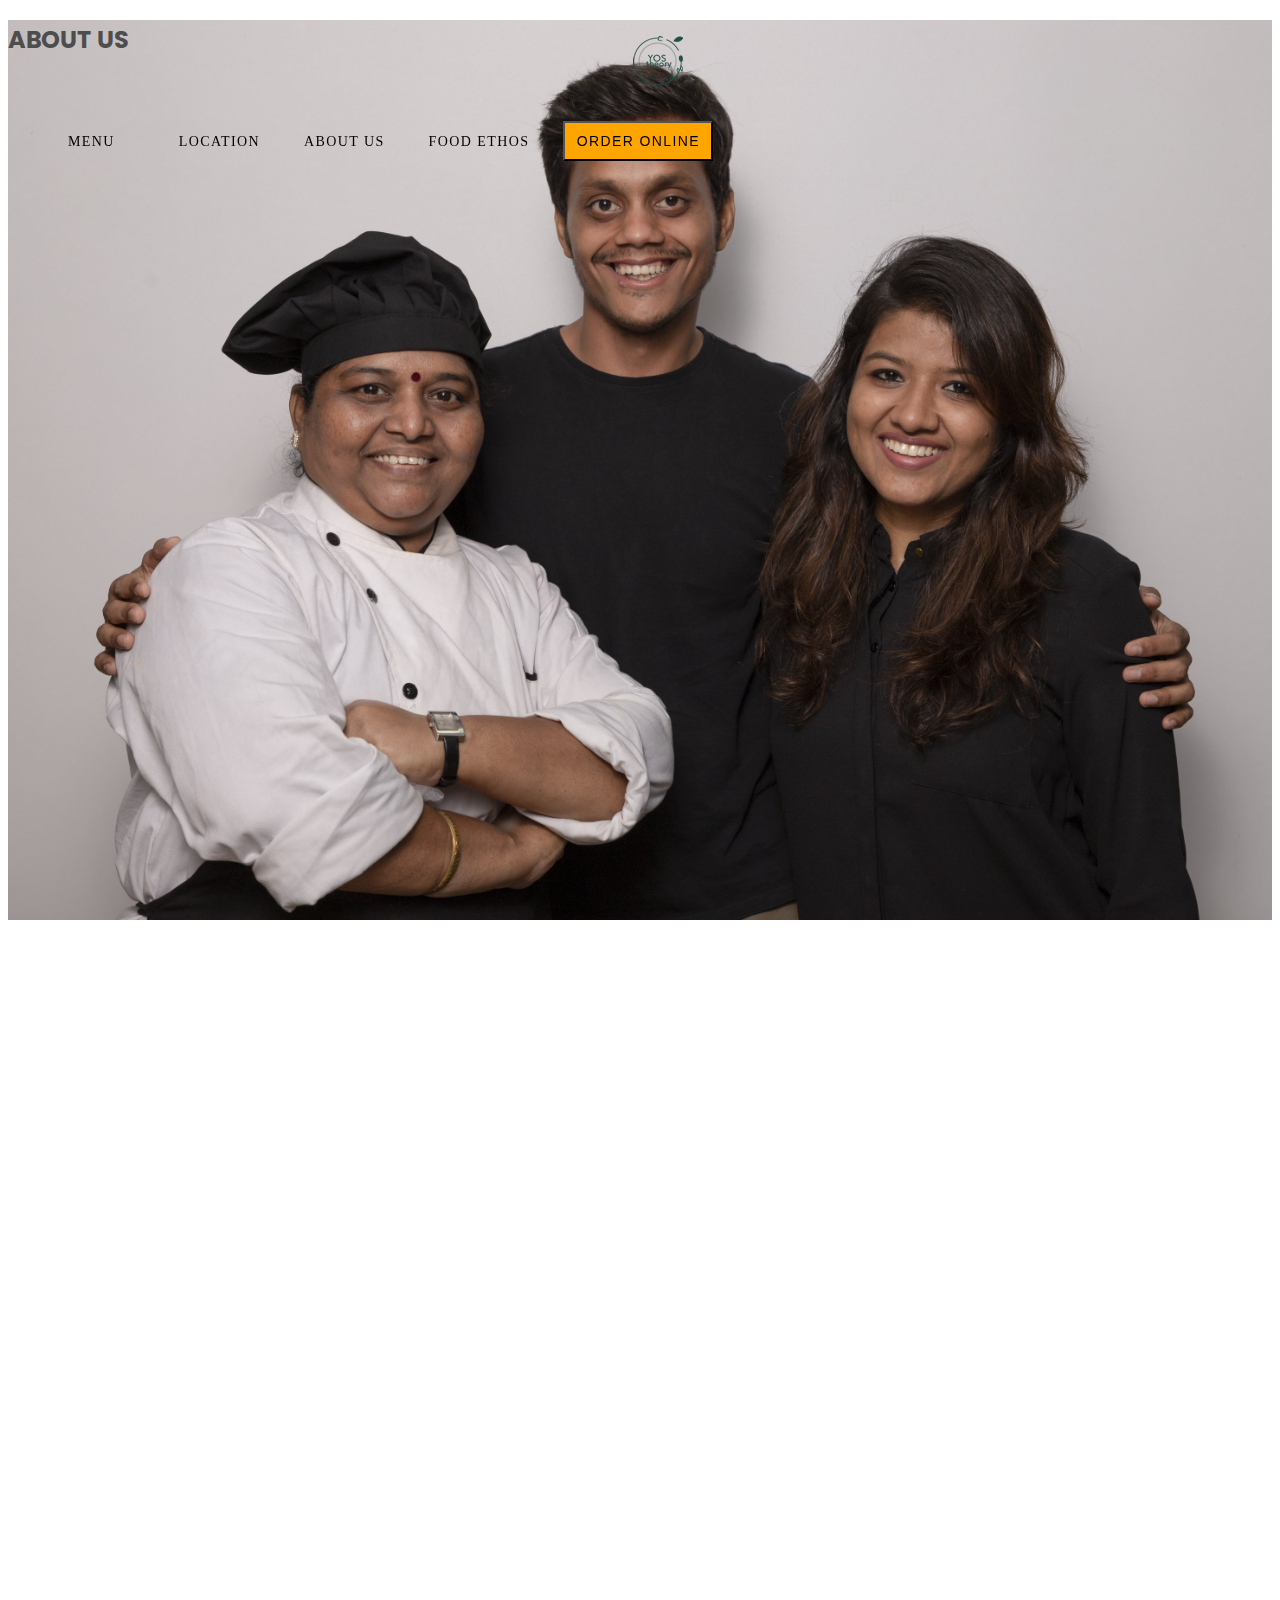
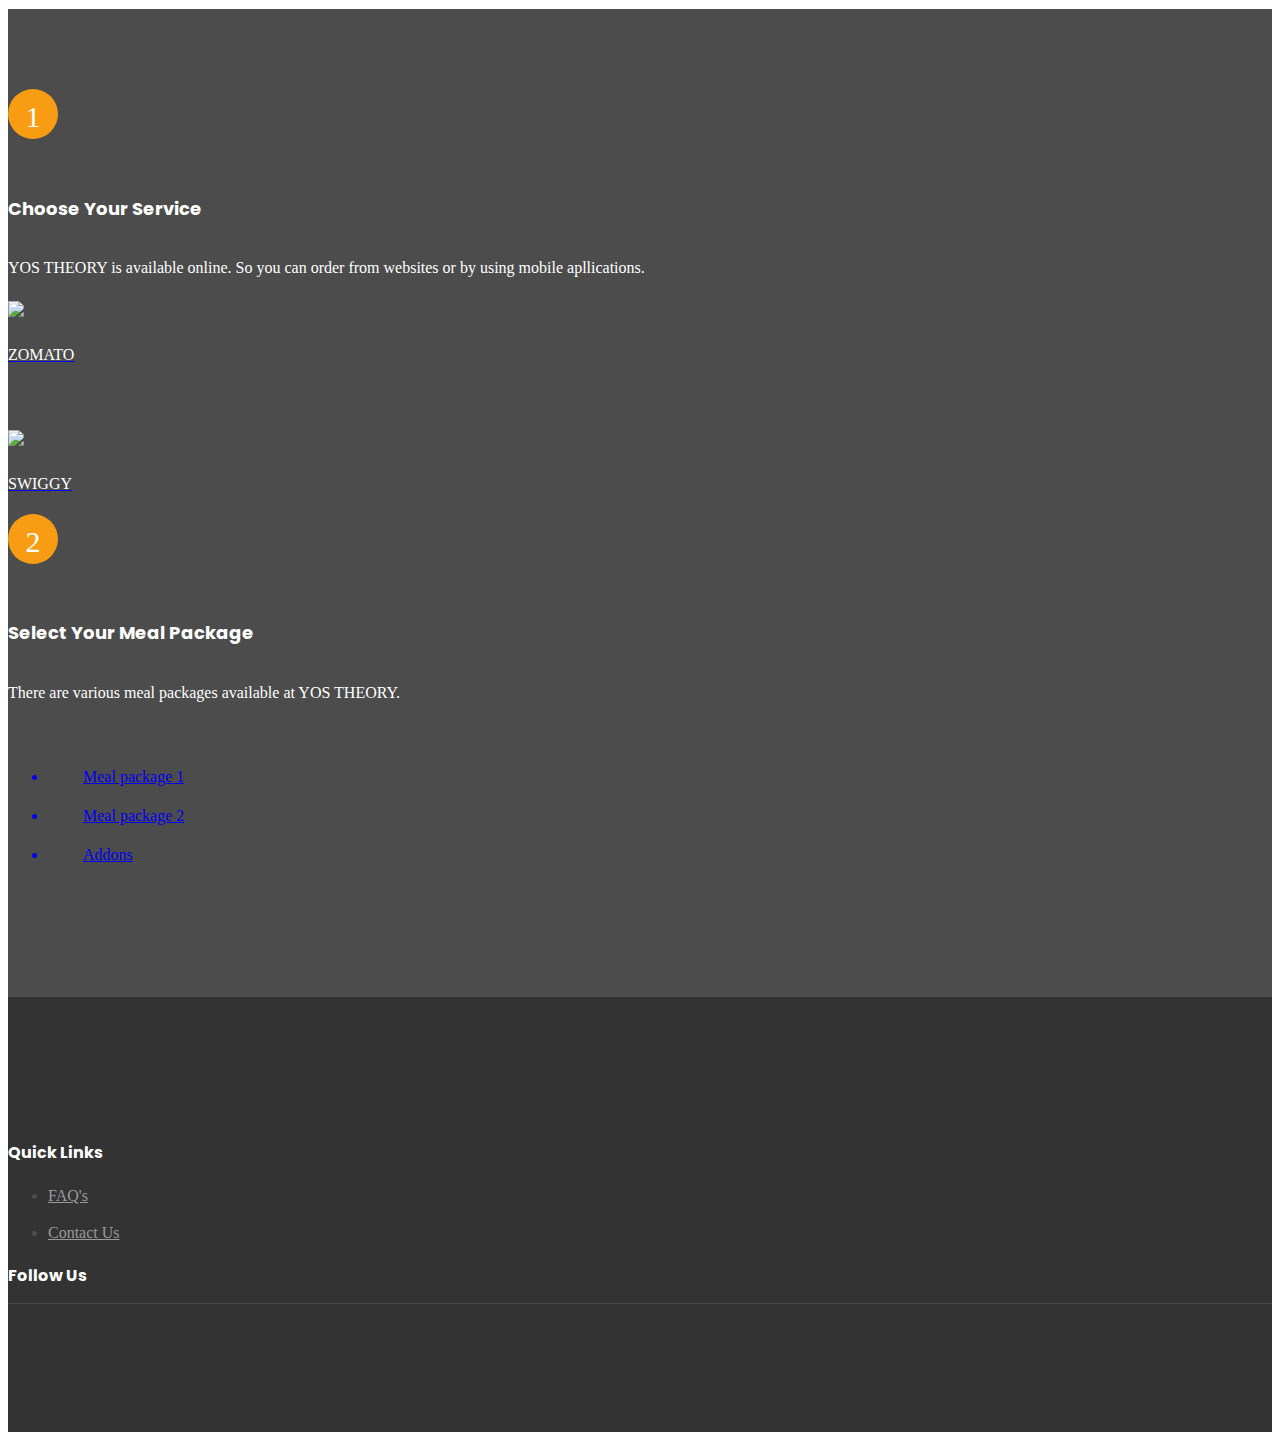
==== commit 9e5499eb: "Update about.html" ====
--- a/about.html
+++ b/about.html
@@ -4,7 +4,7 @@
     <title>Yos Theory &mdash; About Us</title>
     <meta charset="utf-8">
     <meta name="viewport" content="width=device-width, initial-scale=1, shrink-to-fit=no">
-
+<link rel="icon" href="images/yos.png" type = "image/x-icon">
     <link rel="stylesheet" href="https://fonts.googleapis.com/css?family=Poppins:200,300,400,700,900|Display+Playfair:200,300,400,700"> 
     <link rel="stylesheet" href="fonts/icomoon/style.css">
 
@@ -23,10 +23,10 @@
     <link rel="stylesheet" href="css/aos.css">
 
     <link rel="stylesheet" href="css/style.css">
-    
+   
   </head>
   <body>
-  
+    
   <div class="site-wrap">
 
     <div class="site-mobile-menu">
@@ -38,7 +38,6 @@
       <div class="site-mobile-menu-body"></div>
     </div>
     
-    
      <header class="site-navbar bg-white" role="banner" style="position: fixed;">
 
       <div class="container" style="width: 100% !important ;">
@@ -47,7 +46,7 @@
 
           <div class="col-10 col-xl-2">
              
-              <figure style="margin-bottom: 0px;"><a href="index.html" class=""><img src="images/logo.png"></a></figure>
+              <figure style="margin-bottom: 0px;"><a href="index.html" class=""><img src="images/logo-green-new.png"></a></figure>
           </div>
           <div class="col-12 col-md-10 d-none d-xl-block">
             <nav class="site-navigation position-relative " role="navigation" style="position: fixed;">
@@ -58,18 +57,19 @@
                 <li class="has-children">
                   <a href="services.html" style="color: black !important; margin-right: 20px;">Menu</a>
                   <ul class="dropdown">
-                    <li><a href="services.html"style="color: black !important;">Meals</a></li>
-                    <li><a href="services.html"style="color: black !important;">Saute Veggies</a></li>
-                    <li><a href="services.html"style="color: black !important;">Smoothies</a></li>
-                    <li><a href="services.html"style="color: black !important;">Wraps</a></li>
-                      <li><a href="services.html"style="color: black !important;">Clean Cheat</a></li>
-                      <li><a href="services.html"style="color: black !important;">Quick Bites</a></li>
+                     <li><a href="services.html#test1" style="color: black !important;">Meals</a>
+                  <section id="test1"></section></li>
+                  <li><a href="services.html#test3" style="color: black !important;">Smoothies</a>
+                  <section id="test3"></section></li>
+                   <li><a href="services.html#test2" style="color: black !important;">Wraps</a>
+                  <section id="test2"></section></li>
                   </ul>
                 </li>
                 <li><a href="industries.html"  style="color: black !important;  margin-right: 20px;">Location</a></li>
                 <li><a href="about.html" style="color: black !important; margin-right: 20px;">About Us</a></li>
                 <li><a href="blog.html" style="color: black !important; margin-right: 20px;">Food Ethos</a></li>
-                <li><a href="order.html" style="color: black !important; margin-right: 0px;">Order Online</a></li>
+                <button style="background-color:orange;color:white;width:150px;
+                height:40px;"><a href="order.html" style="color: black !important; margin-right: 0px;">Order Online</a></button>
               </ul>
             </nav>
           </div>
@@ -91,12 +91,12 @@
 	<img src="images/team-min.jpg" class="img-fluid" style="width="100%" data-aos="fade" data-stellar-background-ratio="0.5">
 </div>	-->
 			
-<div class="site-blocks-cover inner-page-cover overlay container-fluid" style="background-image: url(images/team-min.jpg); " data-aos="fade" data-stellar-background-ratio="0.5">      <div class="container">
+<div class="site-blocks-cover inner-page-covers overlay container-fluid" style="background-image: url(images/team-min.jpg); " data-aos="fade" data-stellar-background-ratio="1">      <div class="container">
         
 	<div class="row align-items-center justify-content-center text-center">
 
           <div class="col-md-8" data-aos="fade-up" data-aos-delay="400">
-            <h3 class="text-white font-weight-light text-lowercase font-weight-bold">About Us</h3>
+            <h2 class="text-white font-weight-light  ">ABOUT US</h2>
         <!--    <p class="breadcrumb-custom"><a href="index.html">Home</a> <span class="mx-2">&gt;</span> <span>About Us</span></p> -->
           </div>
         </div>
@@ -105,88 +105,139 @@
 
 
     <div style="background-image:url(https://s3-us-west-1.amazonaws.com/sweetgreen-wordpress/sweetgreen/wp-content/uploads/2013/04/05144609/bg-section-core-values.jpg);">
-<center>
-    <div class="site-section">
-      <div class="container">
-        
-          
-          
-		
-         <center> <div class="col-md-6 order-md-1" data-aos="fade">
-            
-            <h2 class="text-primary"></h2></center>
-       <center>    <h2 class="text-primary"><u>ABOUT US</u></h2></center>
-       <br><br>
-
- <center><h2 class="text-primary">WHY</h2>
-
-         <font color="white">We are YOS THEORY: We connect people - with food - who want to eat better, feel better & celebrate a passion for living better and healthier.</font></center>
-<br>
- <center><h2 class="text-primary">HOW</h2>
-
-         <font color="white">We create everything from scratch in our kitchen without adding any preservatives, artificial colors, excessive oil & refined sugar. </font></center>
-         <br>
-         <center><h2 class="text-primary">WHAT</h2>
-
-         <font color="white">We offer Meals (Brown rice, Oats, Dalia) with numerous sauces and veggies, Smoothies, Wraps, Granola fruits box & Bean Bytes.</font></center>
-
-
-            <div class="row">
-              <div class="col-md-12 mb-md-5 mb-0 col-lg-6">
-                <div class="unit-4">
-                  
-              </div>
-              <div class="col-md-12 mb-md-5 mb-0 col-lg-6">
-                <div class="unit-4">
-                  </div>
-              </div>
-            </div>
-          </div>
-          
-        </div>
-      </div>
-    </div>
-  </div>
-</div>
-</center>
-
-    <div class="site-section bg-image overlay" style="background-image: url('images/food2.jpg');">
 
 
 
       <div class="container">
         <div class="row justify-content-center mb-5">
-          <div class="col-md-7 text-center border-primary">
-            <h2 class="font-weight-light text-primary" data-aos="fade">How It Works</h2>
-          </div>
+       
         </div>
         <div class="row">
           <div class="col-md-6 col-lg-4 mb-5 mb-lg-0" data-aos="fade" data-aos-delay="100">
             <div class="how-it-work-item">
+            
+              <div class="how-it-work-body">
+               <center> <h2 class="text-primary"><u>ABOUT US</u></h2></center>
+             <center>    <h2 class="text-primary">WHY</h2></center>
+                 <font color="white">We are YOS THEORY: We connect people - with food - who want to eat better, feel better and celebrate a passion for leaving better and healthier.</font>
+                 <br><br>
+                 <center><h2 class="text-primary">HOW</h2></center>
+                 <font color="white">We create everything from scratch in our kitchen without addingany preservatives, artificial colors, excessive oil and refined sugar.</font>
+                 <br><br>
+                 <center><h2 class="text-primary">WHAT</h2></center>
+                 <font color="white">We offer meals (Brown rice, Oats, Dalia) with numerous Sauces, Smoothies, Wraps, Granola fruits box and Bean Bytes.</font>
+                 <br><br>
+
+
+
+              </div>
+          
+            </div>
+          </div>
+
+          <div class="col-md-6 col-lg-4 mb-5 mb-lg-0" data-aos="fade" data-aos-delay="200">
+            <div class="how-it-work-item">
+            
+              <div class="how-it-work-body">
+               
+                </ul>
+              </div>
+            </div>
+          </div>
+
+
+             <div class="col-md-6 col-lg-4 mb-5 mb-lg-0" data-aos="fade" data-aos-delay="200">
+            <div class="how-it-work-item">
+            
+              <div class="how-it-work-body">
+                <center> <h2 class="text-primary"><u>OUR MISSION & CORE VALUES</u></h2></center>
+                <font color="white">In Sanskrit Yos means health and happiness, exactly what we aim at. Yos theory connects people -with food - who want to eat better, feel better & celebrate a passion for living better and healthier.</font>
+<br><br>
+                <font color="white">"Healthy" isn't just an idea. "Healthy" is science, and we take it seriously. YOS THEORY is a destination for simple, seasonal, healthy food where every delicious dish and drink is crafted to be better for your taste budsand your body. We beleive the choices we make about what we eat, where it comes from and how it's prepared have a direct and powerful impact on the health on the individuals, communities and the environment. The food served here is made from scratch, meaning no preservatives, sugar or excess oil because every ingredient matters in everything we make.</font>
+
+               <br><br>
+              </div>
+            </div>
+          </div>
+
+         
+        </div>
+      </div>
+    </div>
+
+    
+
+</div>
+
+
+
+    <div class="site-section bg-image overlay" style="background-image: url('images/how2.jpg');">
+
+
+
+      <div class="container">
+        <div class="row justify-content-center mb-5">
+       
+        </div>
+        <div class="row">
+          <div class="col-md-6 col-lg-4 mb-5 mb-lg-0" data-aos="fade" data-aos-delay="100">
+            <div class="how-it-work-item">
             <span class="number">1</span>
               <div class="how-it-work-body">
                 <h2>Choose Your Service</h2>
-                <p class="mb-5">YOS THEORY is available on Zomato and Swiggy. So you can order from respective websites or by simply using respective mobile apllications.</p>
-                <ul class="ul-check list-unstyled white">
-                  <li class="text-white">ZOMATO</li>
-                  <li class="text-white">SWIGGY</li>
+                <p class="mb-5">YOS THEORY is available online. So you can order from websites or by using mobile apllications.</p>
+                       
+
+             <div class="unit-4 d-flex">
+            <div class="unit-4-icon mr-4"><span><img src="images/zomato_71x71.png"></span></div>
+            <div>
+            <a href="https://www.zomato.com/mumbai/yos-theory-ghatkopar-east"><p class="text-white">ZOMATO<p><a>
+              <p class="mb-0"><a href="https://www.zomato.com/mumbai/yos-theory-ghatkopar-east"></a></p>
+            </div>
+            </div>
+
+
+              <div class="unit-4 d-flex">
+            <div class="unit-4-icon mr-4"><span><img src=""></span></div>
+            <a href="https://www.zomato.com/mumbai/yos-theory-ghatkopar-east"><p class="text-white"></p><a>
+            </div>
+
+
+             <div class="unit-4 d-flex">
+            <div class="unit-4-icon mr-4"><span><img src="images/swiggy_71x71.png"></span></div>
+            <div>
+            <a href="https://www.swiggy.com/mumbai/yos-theory-vidyavihar-ghatkopar-vikhroli"><p class="text-white">SWIGGY</p></a>
+            <p class="mb-0"><a href="https://www.swiggy.com/mumbai/yos-theory-vidyavihar-ghatkopar-vikhroli"></a></p>
+            </div>
+            </div>
+
+
+            </div>
+            </div>
+          </div>
+
+          <div class="col-md-6 col-lg-4 mb-5 mb-lg-0" data-aos="fade" data-aos-delay="200">
+            <div class="how-it-work-item">
+            
+              <div class="how-it-work-body">
+               
                 </ul>
               </div>
-          
-            </div>
-          </div>
-
-          <div class="col-md-6 col-lg-4 mb-5 mb-lg-0" data-aos="fade" data-aos-delay="200">
+            </div>
+          </div>
+
+
+             <div class="col-md-6 col-lg-4 mb-5 mb-lg-0" data-aos="fade" data-aos-delay="200">
             <div class="how-it-work-item">
               <span class="number">2</span>
               <div class="how-it-work-body">
-                <h2>Select Your Payment</h2>
-                <p class="mb-5">There are various flexible options available for the payment on Swiggy and Zomato.</p>
+                <h2>Select Your Meal Package</h2>
+                <p class="mb-5">There are various meal packages available at YOS THEORY.</p>
                 <br>
                 <ul class="ul-check list-unstyled white">
-                  <li class="text-white">Credit card/Debit card</li>
-                  <li class="text-white">Zomato/Swiggy wallet</li>
-                  <li class="text-white">Cash on delivery (COD)</li>
+                  <a href="services.html"><li class="text-white">Meal package 1</li></a>
+                  <a href="services.html"><li class="text-white">Meal package 2</li></a>
+                  <a href="services.html"><li class="text-white">Addons</li></a>
                 </ul>
               </div>
             </div>
@@ -198,7 +249,7 @@
     </div>
 
     
-    
+  
     
     
     <footer class="site-footer">
--- a/fonts/flaticon/font/flaticon.css
+++ b/fonts/flaticon/font/flaticon.css
@@ -0,0 +1,87 @@
+@font-face {
+  font-family: "Flaticon";
+  src: url("./Flaticon.eot");
+  src: url("./Flaticon.eot?#iefix") format("embedded-opentype"),
+       url("./Flaticon.woff2") format("woff2"),
+       url("./Flaticon.woff") format("woff"),
+       url("./Flaticon.ttf") format("truetype"),
+       url("./Flaticon.svg#Flaticon") format("svg");
+  font-weight: normal;
+  font-style: normal;
+}
+
+@media screen and (-webkit-min-device-pixel-ratio:0) {
+  @font-face {
+    font-family: "Flaticon";
+    src: url("./Flaticon.svg#Flaticon") format("svg");
+  }
+}
+
+[class^="flaticon-"]:before, [class*=" flaticon-"]:before,
+[class^="flaticon-"]:after, [class*=" flaticon-"]:after {   
+      display: inline-block;
+  font-family: "Flaticon";
+  font-style: normal;
+  font-weight: normal;
+  font-variant: normal;
+  line-height: 1;
+  text-decoration: inherit;
+  text-rendering: optimizeLegibility;
+  text-transform: none;
+  -moz-osx-font-smoothing: grayscale;
+  -webkit-font-smoothing: antialiased;
+  font-smoothing: antialiased;
+    display: block;
+}
+
+.flaticon-001-scooter:before { content: "\f100"; }
+.flaticon-002-snack:before { content: "\f101"; }
+.flaticon-003-order:before { content: "\f102"; }
+.flaticon-004-find:before { content: "\f103"; }
+.flaticon-005-order:before { content: "\f104"; }
+.flaticon-006-route:before { content: "\f105"; }
+.flaticon-007-lunch-bag:before { content: "\f106"; }
+.flaticon-008-coffee:before { content: "\f107"; }
+.flaticon-009-sushi:before { content: "\f108"; }
+.flaticon-010-soft-drink:before { content: "\f109"; }
+.flaticon-011-take-away:before { content: "\f10a"; }
+.flaticon-012-noodles:before { content: "\f10b"; }
+.flaticon-013-order:before { content: "\f10c"; }
+.flaticon-014-placeholder:before { content: "\f10d"; }
+.flaticon-015-milkshake:before { content: "\f10e"; }
+.flaticon-016-take-away:before { content: "\f10f"; }
+.flaticon-017-take-away:before { content: "\f110"; }
+.flaticon-018-to-go-cup:before { content: "\f111"; }
+.flaticon-019-credit-card:before { content: "\f112"; }
+.flaticon-020-food-delivery:before { content: "\f113"; }
+.flaticon-021-sauce:before { content: "\f114"; }
+.flaticon-022-time:before { content: "\f115"; }
+.flaticon-023-sale:before { content: "\f116"; }
+.flaticon-024-fast-food:before { content: "\f117"; }
+.flaticon-025-salad:before { content: "\f118"; }
+.flaticon-026-rate:before { content: "\f119"; }
+.flaticon-027-take-away:before { content: "\f11a"; }
+.flaticon-028-menu:before { content: "\f11b"; }
+.flaticon-029-chopsticks:before { content: "\f11c"; }
+.flaticon-030-food-delivery:before { content: "\f11d"; }
+.flaticon-031-membership:before { content: "\f11e"; }
+.flaticon-032-cupcake:before { content: "\f11f"; }
+.flaticon-033-ice-cream:before { content: "\f120"; }
+.flaticon-034-cookies:before { content: "\f121"; }
+.flaticon-035-food-container:before { content: "\f122"; }
+.flaticon-036-pizza:before { content: "\f123"; }
+.flaticon-037-knife:before { content: "\f124"; }
+.flaticon-038-cash:before { content: "\f125"; }
+.flaticon-039-tablet:before { content: "\f126"; }
+.flaticon-040-donut:before { content: "\f127"; }
+.flaticon-041-water:before { content: "\f128"; }
+.flaticon-042-paper-bag:before { content: "\f129"; }
+.flaticon-043-corn-dog:before { content: "\f12a"; }
+.flaticon-044-taco:before { content: "\f12b"; }
+.flaticon-045-rate:before { content: "\f12c"; }
+.flaticon-046-fast-food:before { content: "\f12d"; }
+.flaticon-047-bicycle:before { content: "\f12e"; }
+.flaticon-048-food:before { content: "\f12f"; }
+.flaticon-049-paper-bag:before { content: "\f130"; }
+.flaticon-050-knife:before { content: "\f131"; }
+.flaticon-051-z:before { content: "\f132"; }